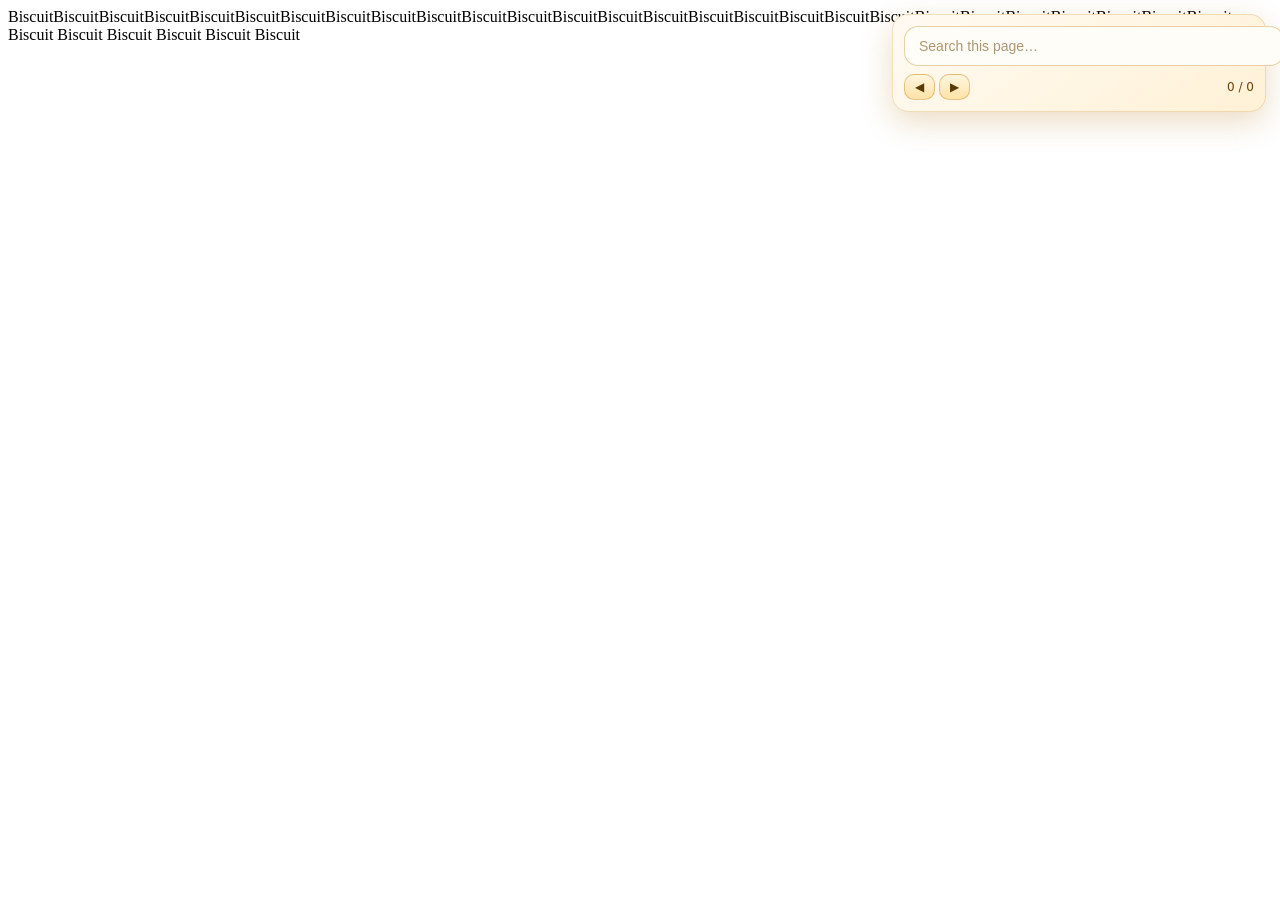
==== index.html @ b727e9d9 "Not working fully" ====
<!DOCTYPE html>
<html lang="en">
<head>
    <meta charset="UTF-8">
    <meta name="viewport" content="width=device-width, initial-scale=1.0">
    <title>Document</title>
</head>
<body>
    BiscuitBiscuitBiscuitBiscuitBiscuitBiscuitBiscuitBiscuitBiscuitBiscuitBiscuitBiscuitBiscuitBiscuitBiscuitBiscuitBiscuitBiscuitBiscuitBiscuitBiscuitBiscuitBiscuitBiscuitBiscuitBiscuitBiscuit
    Biscuit Biscuit Biscuit Biscuit Biscuit Biscuit
    <script src="find-on-page.js"></script>
</body>
</html>
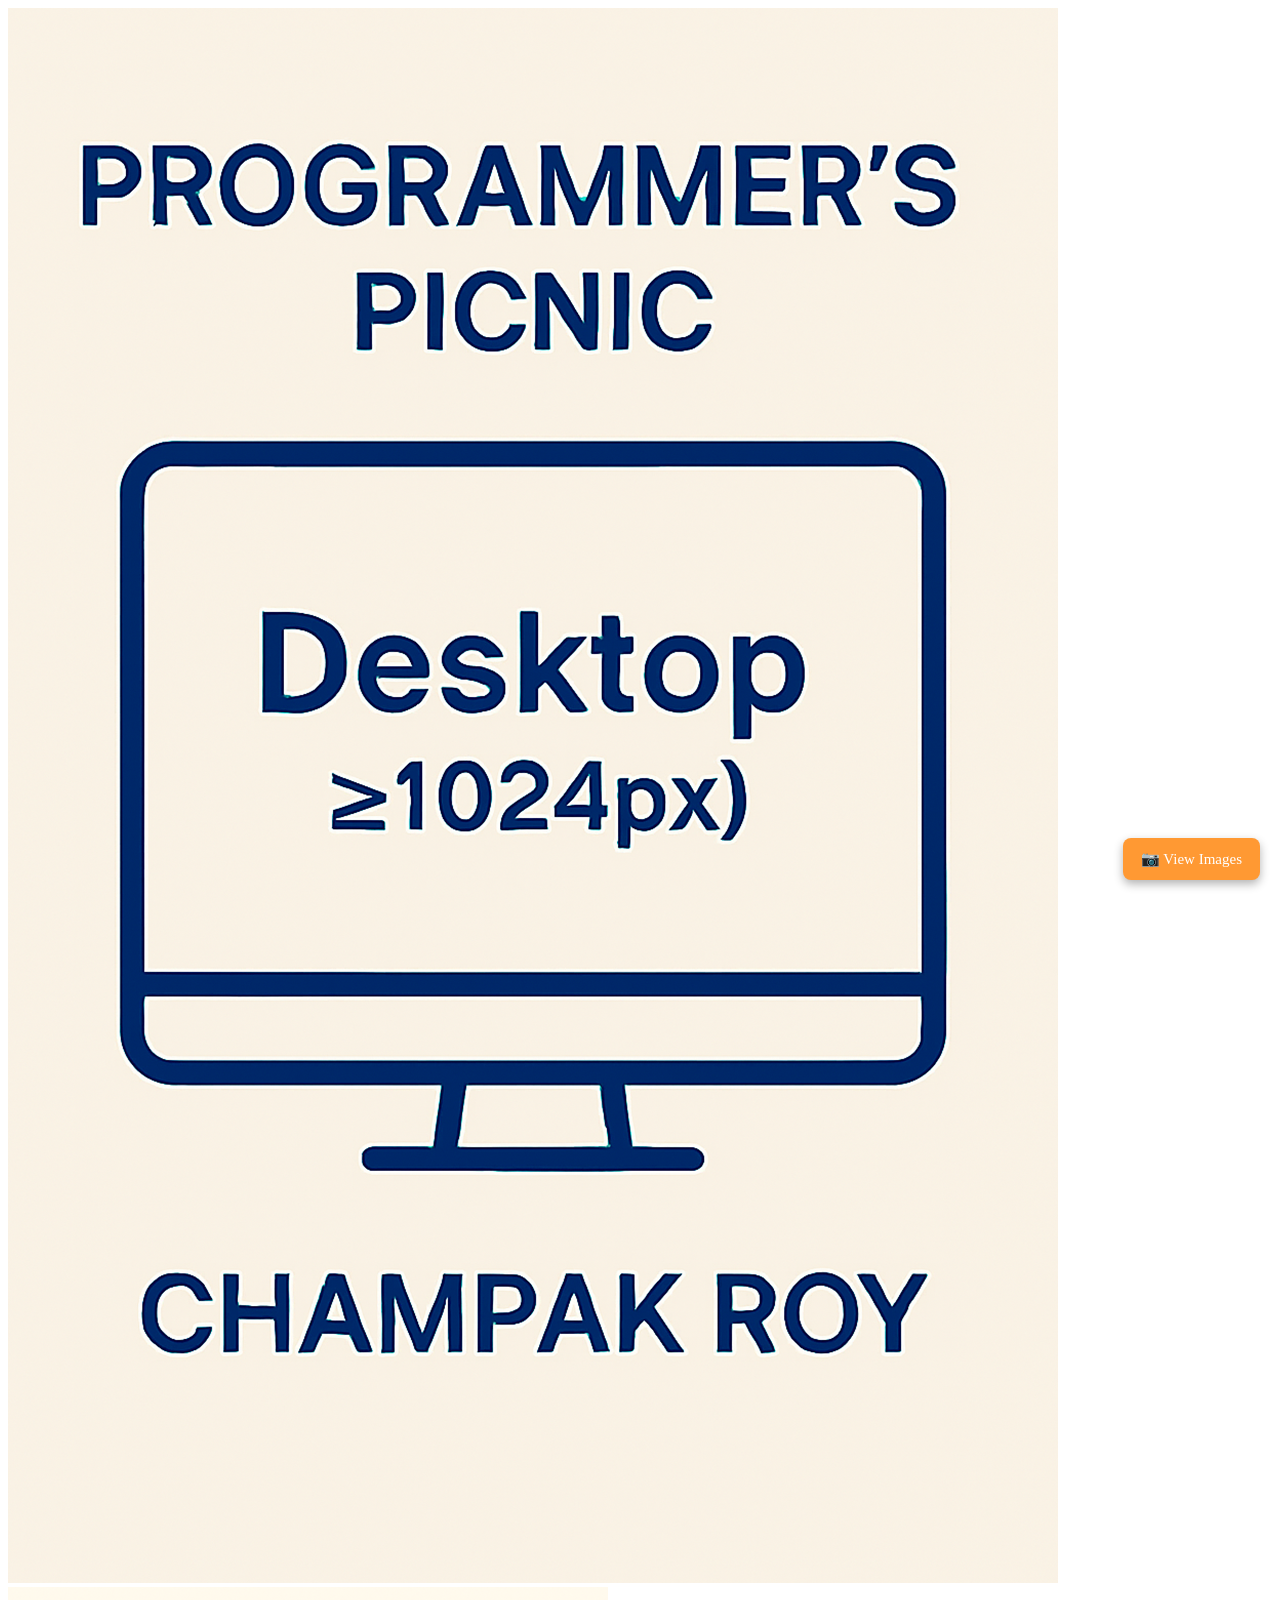
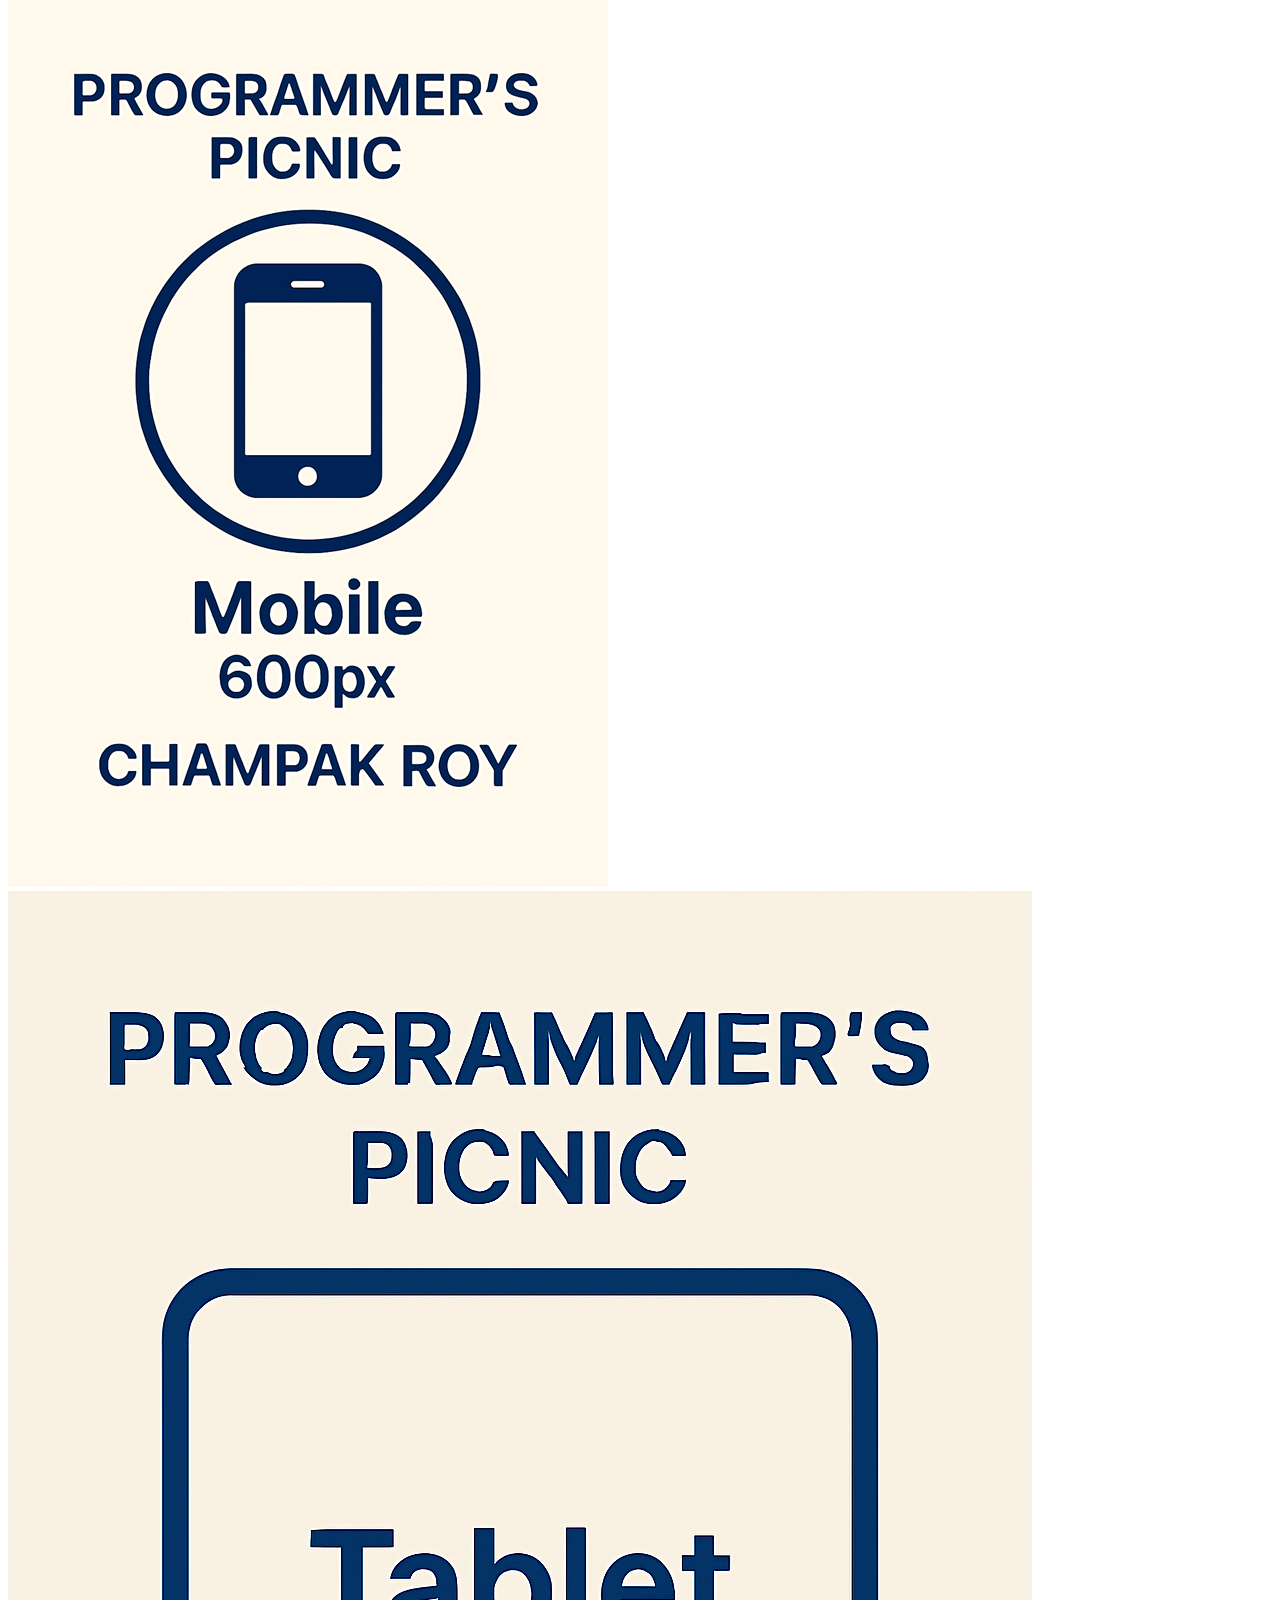
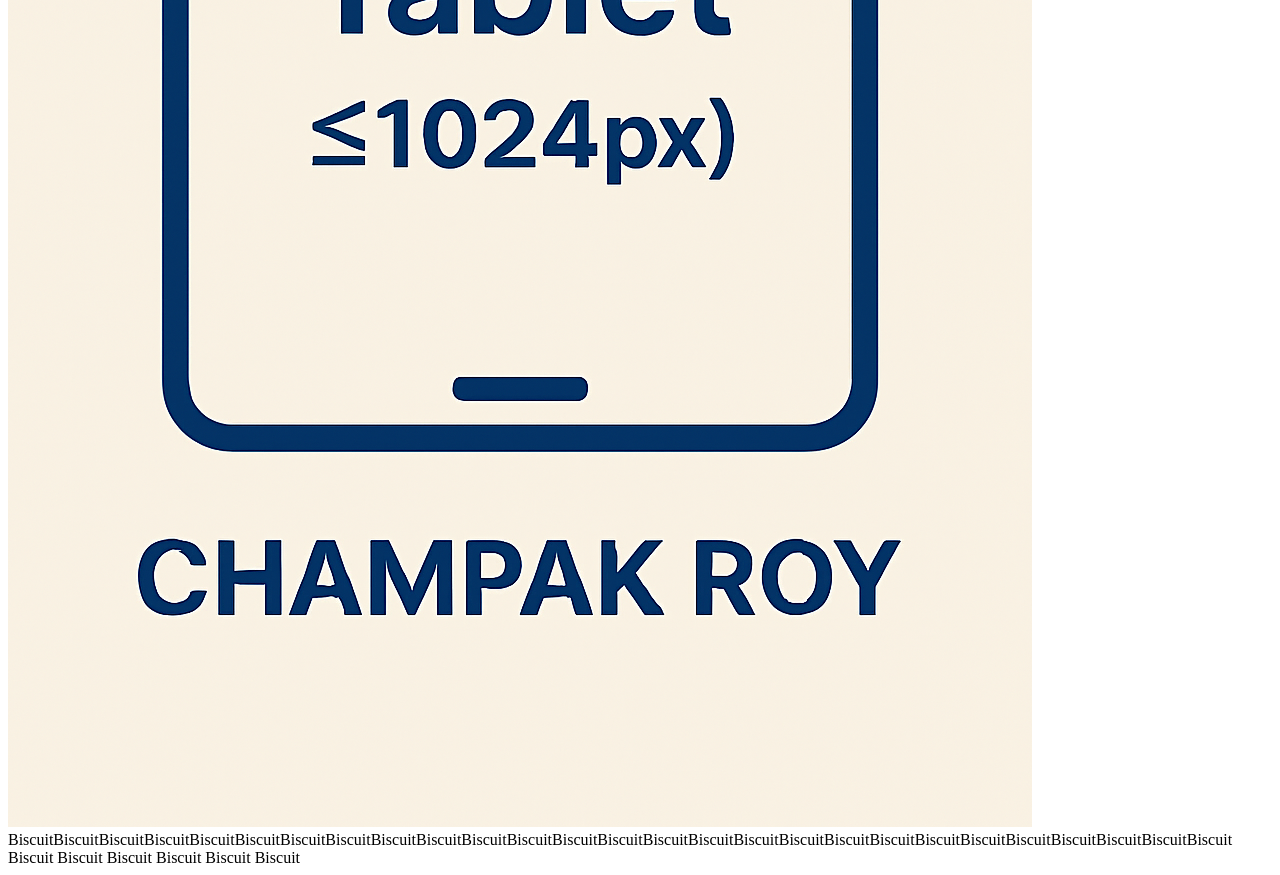
==== commit 024262c2: "go" ====
--- a/index.html
+++ b/index.html
@@ -1,13 +1,16 @@
 <!DOCTYPE html>
 <html lang="en">
-<head>
-    <meta charset="UTF-8">
-    <meta name="viewport" content="width=device-width, initial-scale=1.0">
+  <head>
+    <meta charset="UTF-8" />
+    <meta name="viewport" content="width=device-width, initial-scale=1.0" />
     <title>Document</title>
-</head>
-<body>
+  </head>
+  <body>
+    <img src="desktop.png" />
+    <img src="mobile.png" />
+    <img src="tablet.png" />
     BiscuitBiscuitBiscuitBiscuitBiscuitBiscuitBiscuitBiscuitBiscuitBiscuitBiscuitBiscuitBiscuitBiscuitBiscuitBiscuitBiscuitBiscuitBiscuitBiscuitBiscuitBiscuitBiscuitBiscuitBiscuitBiscuitBiscuit
     Biscuit Biscuit Biscuit Biscuit Biscuit Biscuit
-    <script src="find-on-page.js"></script>
-</body>
+    <script src="imgshow.js"></script>
+  </body>
 </html>
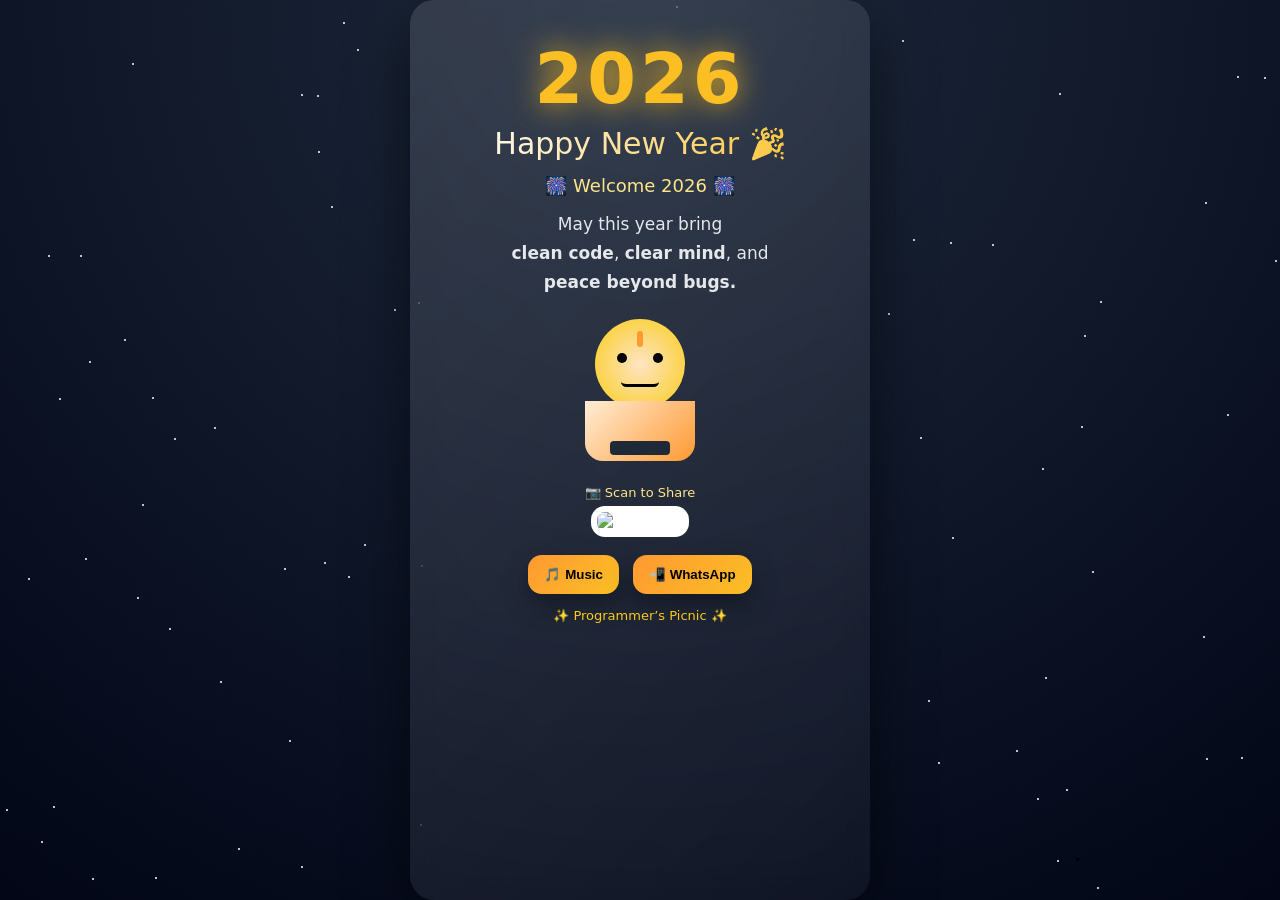
==== commit a48efcae: "Happy New Year" ====
--- a/index.html
+++ b/index.html
@@ -1,16 +1,308 @@
 <!DOCTYPE html>
 <html lang="en">
-  <head>
-    <meta charset="UTF-8" />
-    <meta name="viewport" content="width=device-width, initial-scale=1.0" />
-    <title>Document</title>
-  </head>
-  <body>
-    <img src="desktop.png" />
-    <img src="mobile.png" />
-    <img src="tablet.png" />
-    BiscuitBiscuitBiscuitBiscuitBiscuitBiscuitBiscuitBiscuitBiscuitBiscuitBiscuitBiscuitBiscuitBiscuitBiscuitBiscuitBiscuitBiscuitBiscuitBiscuitBiscuitBiscuitBiscuitBiscuitBiscuitBiscuitBiscuit
-    Biscuit Biscuit Biscuit Biscuit Biscuit Biscuit
-    <script src="imgshow.js"></script>
-  </body>
-</html>
+<head>
+<meta charset="UTF-8">
+<title>Happy New Year 🎆</title>
+<meta name="viewport" content="width=device-width, initial-scale=1.0">
+
+<style>
+:root{
+  --gold:#fbbf24;
+  --saffron:#ff9933;
+  --bg1:#020617;
+  --bg2:#0f172a;
+}
+
+*{box-sizing:border-box}
+
+body{
+  margin:0;
+  height:100vh;
+  background:
+    radial-gradient(circle at top,#1e293b,var(--bg1)),
+    linear-gradient(135deg,var(--bg1),var(--bg2));
+  font-family:system-ui,-apple-system,Segoe UI,Roboto,Arial;
+  color:#fff;
+  overflow:hidden;
+}
+
+/* ===== STARS ===== */
+.star{
+  position:absolute;
+  width:2px;height:2px;
+  background:#fff;border-radius:50%;
+  animation:twinkle 3s infinite ease-in-out;
+}
+@keyframes twinkle{0%,100%{opacity:.2}50%{opacity:1}}
+
+/* ===== CARD ===== */
+.card{
+  position:absolute;
+  inset:0;
+  margin:auto;
+  max-width:460px;
+  padding:38px 34px;
+  border-radius:24px;
+  text-align:center;
+  background:linear-gradient(135deg,rgba(255,255,255,.12),rgba(255,255,255,.04));
+  backdrop-filter:blur(14px);
+  box-shadow:0 25px 60px rgba(0,0,0,.55);
+  z-index:10;
+}
+
+.year{
+  font-size:70px;
+  font-weight:800;
+  letter-spacing:4px;
+  color:var(--gold);
+  text-shadow:0 0 30px rgba(251,191,36,.9);
+}
+
+.title{
+  font-size:30px;
+  margin-top:6px;
+  background:linear-gradient(90deg,#fff,var(--gold));
+  -webkit-background-clip:text;
+  -webkit-text-fill-color:transparent;
+}
+
+.countdown{
+  margin:14px 0;
+  font-size:18px;
+  color:#fde68a;
+}
+
+.msg{
+  font-size:17px;
+  line-height:1.7;
+  color:#e5e7eb;
+}
+
+/* ===== CHAMPAK ROY STYLE COMIC ===== */
+.avatar{
+  margin:22px auto 10px;
+  width:110px;height:150px;
+  position:relative;
+}
+
+/* Head */
+.head{
+  width:90px;height:90px;
+  background:radial-gradient(circle,#ffe4c4,#facc15);
+  border-radius:50%;
+  margin:auto;
+  position:relative;
+}
+
+/* Eyes */
+.head:before{
+  content:"";
+  position:absolute;
+  top:34px;left:22px;
+  width:10px;height:10px;
+  background:#000;border-radius:50%;
+  box-shadow:36px 0 0 #000;
+}
+
+/* Smile */
+.head:after{
+  content:"";
+  position:absolute;
+  bottom:22px;left:26px;
+  width:38px;height:8px;
+  border-radius:20px;
+  border-bottom:3px solid #000;
+}
+
+/* Tilak */
+.tilak{
+  position:absolute;
+  top:12px;left:50%;
+  transform:translateX(-50%);
+  width:6px;height:16px;
+  background:var(--saffron);
+  border-radius:4px;
+}
+
+/* Body */
+.body{
+  width:110px;height:60px;
+  background:linear-gradient(135deg,#ffedd5,#ff9933);
+  border-radius:0 0 18px 18px;
+  margin:auto;
+  margin-top:-8px;
+  position:relative;
+}
+
+/* Laptop */
+.laptop{
+  position:absolute;
+  bottom:6px;left:50%;
+  transform:translateX(-50%);
+  width:60px;height:14px;
+  background:#1f2937;
+  border-radius:4px;
+}
+
+/* ===== QR ===== */
+.qr{
+  margin-top:16px;
+}
+.qr img{
+  width:110px;height:110px;
+  border-radius:14px;
+  background:#fff;
+  padding:6px;
+}
+
+/* ===== BUTTONS ===== */
+.controls{
+  display:flex;
+  justify-content:center;
+  gap:14px;
+  margin-top:18px;
+}
+
+.btn{
+  padding:12px 16px;
+  border-radius:14px;
+  background:linear-gradient(135deg,var(--saffron),var(--gold));
+  color:#000;
+  font-weight:600;
+  cursor:pointer;
+  border:none;
+  box-shadow:0 10px 25px rgba(0,0,0,.35);
+}
+
+.footer{
+  margin-top:14px;
+  font-size:13px;
+  color:#facc15;
+}
+
+/* ===== CANVAS ===== */
+canvas{
+  position:absolute;
+  inset:0;
+  z-index:1;
+}
+</style>
+</head>
+
+<body>
+
+<canvas id="fw"></canvas>
+
+<!-- CARD -->
+<div class="card">
+  <div class="year">2026</div>
+  <div class="title">Happy New Year 🎉</div>
+
+  <div class="countdown" id="countdown"></div>
+
+  <div class="msg">
+    May this year bring<br>
+    <b>clean code</b>, <b>clear mind</b>, and<br>
+    <b>peace beyond bugs.</b>
+  </div>
+
+  <!-- Comic Champak Roy -->
+  <div class="avatar">
+    <div class="head">
+      <div class="tilak"></div>
+    </div>
+    <div class="body">
+      <div class="laptop"></div>
+    </div>
+  </div>
+
+  <!-- QR -->
+  <div class="qr">
+    <div style="font-size:13px;color:#fde68a;margin-bottom:6px;">
+      📷 Scan to Share
+    </div>
+    <img id="qrImg" alt="QR Code">
+  </div>
+
+  <div class="controls">
+    <button class="btn" onclick="toggleMusic()">🎵 Music</button>
+    <button class="btn" onclick="share()">📲 WhatsApp</button>
+  </div>
+
+  <div class="footer">
+    ✨ Programmer’s Picnic ✨
+  </div>
+</div>
+
+<!-- MUSIC -->
+<audio id="music" loop>
+  <source src="https://cdn.pixabay.com/download/audio/2022/12/27/audio_49f76fbd30.mp3" type="audio/mpeg">
+</audio>
+
+<script>
+/* STARS */
+for(let i=0;i<90;i++){
+  const s=document.createElement("div");
+  s.className="star";
+  s.style.left=Math.random()*100+"vw";
+  s.style.top=Math.random()*100+"vh";
+  s.style.animationDelay=Math.random()*3+"s";
+  document.body.appendChild(s);
+}
+
+/* COUNTDOWN */
+const target=new Date("Jan 1, 2026 00:00:00").getTime();
+setInterval(()=>{
+  const d=target-Date.now();
+  if(d<=0){countdown.innerHTML="🎆 Welcome 2026 🎆";return;}
+  const h=Math.floor(d/36e5);
+  const m=Math.floor(d%36e5/6e4);
+  const s=Math.floor(d%6e4/1e3);
+  countdown.innerHTML=`⏳ ${h}h ${m}m ${s}s`;
+},1000);
+
+/* MUSIC */
+const music=document.getElementById("music");
+let playing=false;
+function toggleMusic(){playing?music.pause():music.play();playing=!playing}
+
+/* SHARE */
+function share(){
+  const t="🎉 Happy New Year 2026! May your code compile and dreams execute ✨";
+  open(`https://wa.me/?text=${encodeURIComponent(t+" "+location.href)}`,"_blank");
+}
+
+/* QR */
+const qr=document.getElementById("qrImg");
+qr.src=`https://api.qrserver.com/v1/create-qr-code/?size=300x300&data=${encodeURIComponent(location.href)}`;
+
+/* FIREWORKS */
+const c=document.getElementById("fw"),x=c.getContext("2d");
+function resize(){c.width=innerWidth;c.height=innerHeight}
+resize();addEventListener("resize",resize);
+let p=[];
+setInterval(()=>p.push({x:Math.random()*c.width,y:c.height,vy:-7,pts:[]}),900);
+
+function draw(){
+  x.clearRect(0,0,c.width,c.height);
+  p.forEach((f,i)=>{
+    f.y+=f.vy;
+    if(f.y<c.height*.35){
+      for(let a=0;a<28;a++)
+        f.pts.push({x:f.x,y:f.y,vx:Math.cos(a)*4,vy:Math.sin(a)*4,l:60});
+      p.splice(i,1);
+    }
+  });
+  p.forEach(f=>x.fillRect(f.x,f.y,3,3));
+  p.flatMap(f=>f.pts||[]).forEach(o=>{
+    o.x+=o.vx;o.y+=o.vy;o.l--;
+    x.fillStyle="rgba(251,191,36,.8)";
+    x.fillRect(o.x,o.y,2,2);
+  });
+  requestAnimationFrame(draw);
+}
+draw();
+</script>
+
+</body>
+</html>
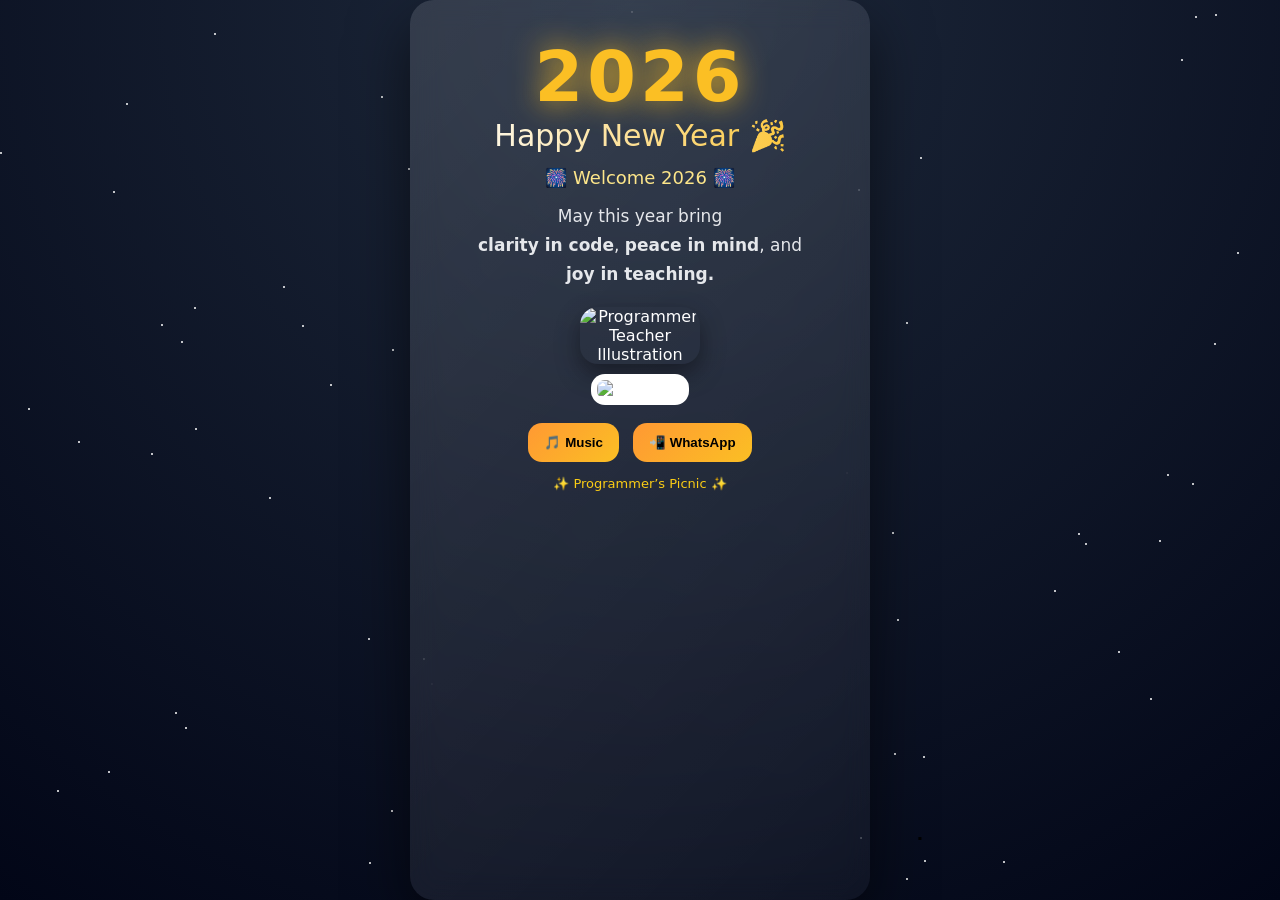
==== commit 30aaa7ab: "Update index.html" ====
--- a/index.html
+++ b/index.html
@@ -26,22 +26,22 @@
   overflow:hidden;
 }
 
-/* ===== STARS ===== */
+/* Stars */
 .star{
   position:absolute;
   width:2px;height:2px;
   background:#fff;border-radius:50%;
-  animation:twinkle 3s infinite ease-in-out;
+  animation:twinkle 3s infinite;
 }
 @keyframes twinkle{0%,100%{opacity:.2}50%{opacity:1}}
 
-/* ===== CARD ===== */
+/* Card */
 .card{
   position:absolute;
   inset:0;
   margin:auto;
   max-width:460px;
-  padding:38px 34px;
+  padding:36px 34px;
   border-radius:24px;
   text-align:center;
   background:linear-gradient(135deg,rgba(255,255,255,.12),rgba(255,255,255,.04));
@@ -60,7 +60,6 @@
 
 .title{
   font-size:30px;
-  margin-top:6px;
   background:linear-gradient(90deg,#fff,var(--gold));
   -webkit-background-clip:text;
   -webkit-text-fill-color:transparent;
@@ -78,84 +77,24 @@
   color:#e5e7eb;
 }
 
-/* ===== CHAMPAK ROY STYLE COMIC ===== */
-.avatar{
-  margin:22px auto 10px;
-  width:110px;height:150px;
-  position:relative;
-}
-
-/* Head */
-.head{
-  width:90px;height:90px;
-  background:radial-gradient(circle,#ffe4c4,#facc15);
-  border-radius:50%;
-  margin:auto;
-  position:relative;
-}
-
-/* Eyes */
-.head:before{
-  content:"";
-  position:absolute;
-  top:34px;left:22px;
-  width:10px;height:10px;
-  background:#000;border-radius:50%;
-  box-shadow:36px 0 0 #000;
-}
-
-/* Smile */
-.head:after{
-  content:"";
-  position:absolute;
-  bottom:22px;left:26px;
-  width:38px;height:8px;
-  border-radius:20px;
-  border-bottom:3px solid #000;
-}
-
-/* Tilak */
-.tilak{
-  position:absolute;
-  top:12px;left:50%;
-  transform:translateX(-50%);
-  width:6px;height:16px;
-  background:var(--saffron);
-  border-radius:4px;
-}
-
-/* Body */
-.body{
-  width:110px;height:60px;
-  background:linear-gradient(135deg,#ffedd5,#ff9933);
-  border-radius:0 0 18px 18px;
-  margin:auto;
-  margin-top:-8px;
-  position:relative;
-}
-
-/* Laptop */
-.laptop{
-  position:absolute;
-  bottom:6px;left:50%;
-  transform:translateX(-50%);
-  width:60px;height:14px;
-  background:#1f2937;
-  border-radius:4px;
-}
-
-/* ===== QR ===== */
-.qr{
-  margin-top:16px;
-}
+/* Real caricature image */
+.avatar img{
+  width:120px;
+  border-radius:18px;
+  margin:18px auto 10px;
+  box-shadow:0 10px 25px rgba(0,0,0,.4);
+  display:block;
+}
+
+/* QR */
 .qr img{
-  width:110px;height:110px;
-  border-radius:14px;
+  width:110px;
   background:#fff;
   padding:6px;
-}
-
-/* ===== BUTTONS ===== */
+  border-radius:14px;
+}
+
+/* Buttons */
 .controls{
   display:flex;
   justify-content:center;
@@ -171,7 +110,6 @@
   font-weight:600;
   cursor:pointer;
   border:none;
-  box-shadow:0 10px 25px rgba(0,0,0,.35);
 }
 
 .footer{
@@ -180,7 +118,7 @@
   color:#facc15;
 }
 
-/* ===== CANVAS ===== */
+/* Canvas */
 canvas{
   position:absolute;
   inset:0;
@@ -193,7 +131,6 @@
 
 <canvas id="fw"></canvas>
 
-<!-- CARD -->
 <div class="card">
   <div class="year">2026</div>
   <div class="title">Happy New Year 🎉</div>
@@ -202,25 +139,18 @@
 
   <div class="msg">
     May this year bring<br>
-    <b>clean code</b>, <b>clear mind</b>, and<br>
-    <b>peace beyond bugs.</b>
-  </div>
-
-  <!-- Comic Champak Roy -->
+    <b>clarity in code</b>, <b>peace in mind</b>, and<br>
+    <b>joy in teaching.</b>
+  </div>
+
+  <!-- REAL ILLUSTRATED CARICATURE -->
   <div class="avatar">
-    <div class="head">
-      <div class="tilak"></div>
-    </div>
-    <div class="body">
-      <div class="laptop"></div>
-    </div>
+    <img src="https://cdn.pixabay.com/photo/2023/01/31/09/12/teacher-7756745_1280.png"
+         alt="Programmer Teacher Illustration">
   </div>
 
   <!-- QR -->
   <div class="qr">
-    <div style="font-size:13px;color:#fde68a;margin-bottom:6px;">
-      📷 Scan to Share
-    </div>
     <img id="qrImg" alt="QR Code">
   </div>
 
@@ -234,14 +164,14 @@
   </div>
 </div>
 
-<!-- MUSIC -->
+<!-- 🎶 REAL MUSIC (ROYALTY FREE) -->
 <audio id="music" loop>
-  <source src="https://cdn.pixabay.com/download/audio/2022/12/27/audio_49f76fbd30.mp3" type="audio/mpeg">
+  <source src="https://cdn.pixabay.com/download/audio/2022/10/30/audio_946b64f05c.mp3" type="audio/mpeg">
 </audio>
 
 <script>
-/* STARS */
-for(let i=0;i<90;i++){
+/* Stars */
+for(let i=0;i<80;i++){
   const s=document.createElement("div");
   s.className="star";
   s.style.left=Math.random()*100+"vw";
@@ -250,54 +180,49 @@
   document.body.appendChild(s);
 }
 
-/* COUNTDOWN */
+/* Countdown */
 const target=new Date("Jan 1, 2026 00:00:00").getTime();
 setInterval(()=>{
   const d=target-Date.now();
   if(d<=0){countdown.innerHTML="🎆 Welcome 2026 🎆";return;}
-  const h=Math.floor(d/36e5);
-  const m=Math.floor(d%36e5/6e4);
-  const s=Math.floor(d%6e4/1e3);
-  countdown.innerHTML=`⏳ ${h}h ${m}m ${s}s`;
+  countdown.innerHTML=`⏳ ${Math.floor(d/36e5)}h ${Math.floor(d%36e5/6e4)}m ${Math.floor(d%6e4/1e3)}s`;
 },1000);
 
-/* MUSIC */
+/* Music */
 const music=document.getElementById("music");
 let playing=false;
 function toggleMusic(){playing?music.pause():music.play();playing=!playing}
 
-/* SHARE */
+/* Share */
 function share(){
-  const t="🎉 Happy New Year 2026! May your code compile and dreams execute ✨";
-  open(`https://wa.me/?text=${encodeURIComponent(t+" "+location.href)}`,"_blank");
+  open(`https://wa.me/?text=${encodeURIComponent("🎉 Happy New Year 2026 ✨ "+location.href)}`,"_blank");
 }
 
 /* QR */
-const qr=document.getElementById("qrImg");
-qr.src=`https://api.qrserver.com/v1/create-qr-code/?size=300x300&data=${encodeURIComponent(location.href)}`;
-
-/* FIREWORKS */
+qrImg.src=`https://api.qrserver.com/v1/create-qr-code/?size=300x300&data=${encodeURIComponent(location.href)}`;
+
+/* Fireworks */
 const c=document.getElementById("fw"),x=c.getContext("2d");
 function resize(){c.width=innerWidth;c.height=innerHeight}
 resize();addEventListener("resize",resize);
-let p=[];
-setInterval(()=>p.push({x:Math.random()*c.width,y:c.height,vy:-7,pts:[]}),900);
+let f=[];
+setInterval(()=>f.push({x:Math.random()*c.width,y:c.height,vy:-7,p:[]}),900);
 
 function draw(){
   x.clearRect(0,0,c.width,c.height);
-  p.forEach((f,i)=>{
-    f.y+=f.vy;
-    if(f.y<c.height*.35){
+  f.forEach((o,i)=>{
+    o.y+=o.vy;
+    if(o.y<c.height*.35){
       for(let a=0;a<28;a++)
-        f.pts.push({x:f.x,y:f.y,vx:Math.cos(a)*4,vy:Math.sin(a)*4,l:60});
-      p.splice(i,1);
+        o.p.push({x:o.x,y:o.y,vx:Math.cos(a)*4,vy:Math.sin(a)*4,l:60});
+      f.splice(i,1);
     }
   });
-  p.forEach(f=>x.fillRect(f.x,f.y,3,3));
-  p.flatMap(f=>f.pts||[]).forEach(o=>{
-    o.x+=o.vx;o.y+=o.vy;o.l--;
+  f.forEach(o=>x.fillRect(o.x,o.y,3,3));
+  f.flatMap(o=>o.p||[]).forEach(p=>{
+    p.x+=p.vx;p.y+=p.vy;p.l--;
     x.fillStyle="rgba(251,191,36,.8)";
-    x.fillRect(o.x,o.y,2,2);
+    x.fillRect(p.x,p.y,2,2);
   });
   requestAnimationFrame(draw);
 }
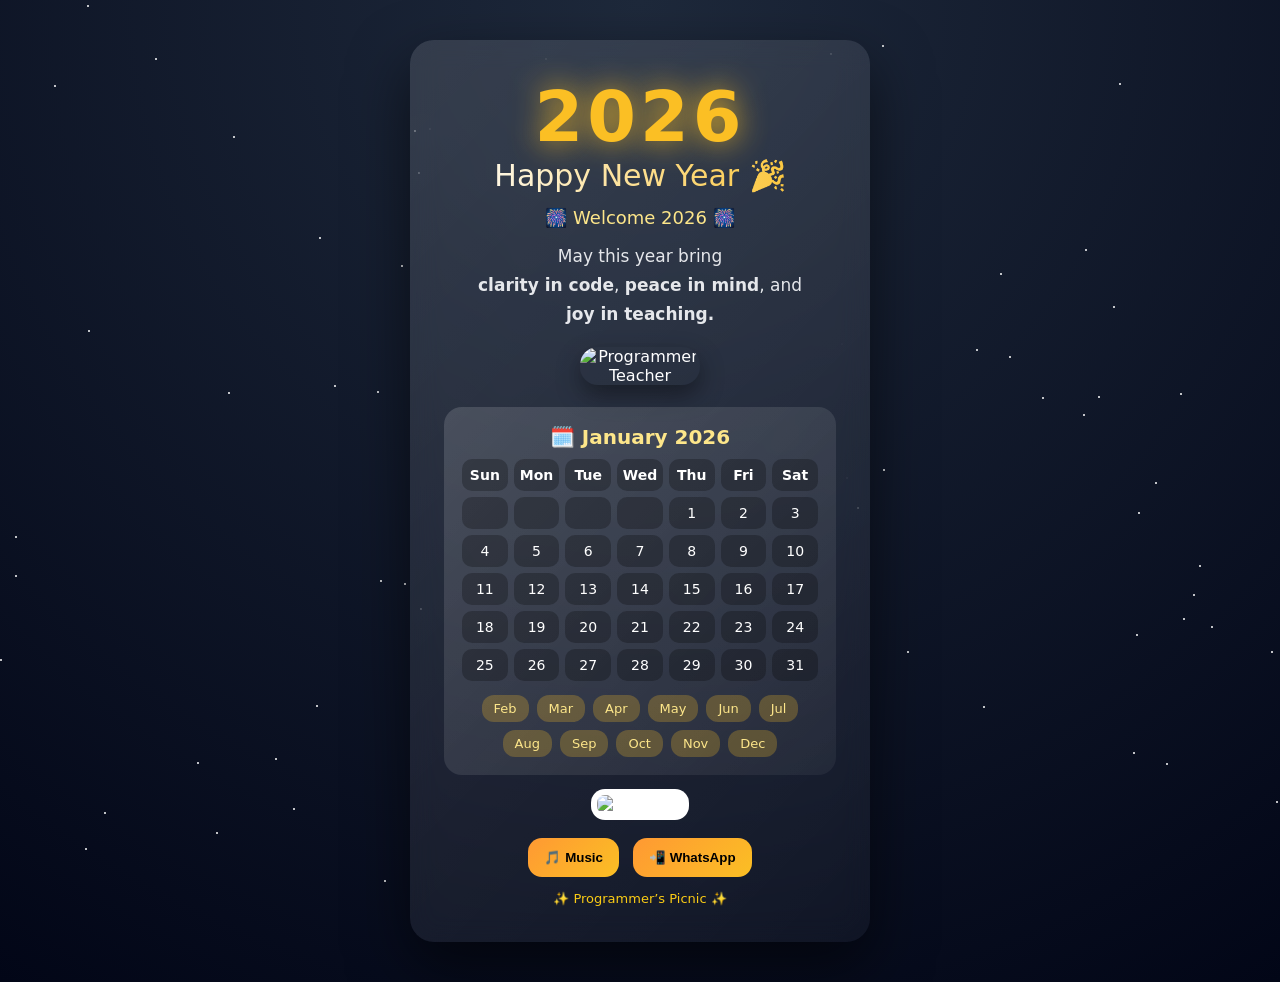
==== commit 289adc27: "Update index.html" ====
--- a/index.html
+++ b/index.html
@@ -17,37 +17,37 @@
 
 body{
   margin:0;
-  height:100vh;
+  min-height:100vh;
   background:
     radial-gradient(circle at top,#1e293b,var(--bg1)),
     linear-gradient(135deg,var(--bg1),var(--bg2));
   font-family:system-ui,-apple-system,Segoe UI,Roboto,Arial;
   color:#fff;
-  overflow:hidden;
-}
-
-/* Stars */
+  overflow-x:hidden;
+}
+
+/* ===== STARS ===== */
 .star{
   position:absolute;
   width:2px;height:2px;
-  background:#fff;border-radius:50%;
+  background:#fff;
+  border-radius:50%;
   animation:twinkle 3s infinite;
 }
 @keyframes twinkle{0%,100%{opacity:.2}50%{opacity:1}}
 
-/* Card */
+/* ===== CARD ===== */
 .card{
-  position:absolute;
-  inset:0;
-  margin:auto;
+  position:relative;
+  z-index:10;
   max-width:460px;
+  margin:40px auto;
   padding:36px 34px;
   border-radius:24px;
   text-align:center;
   background:linear-gradient(135deg,rgba(255,255,255,.12),rgba(255,255,255,.04));
   backdrop-filter:blur(14px);
   box-shadow:0 25px 60px rgba(0,0,0,.55);
-  z-index:10;
 }
 
 .year{
@@ -77,24 +77,86 @@
   color:#e5e7eb;
 }
 
-/* Real caricature image */
+/* ===== AVATAR ===== */
 .avatar img{
   width:120px;
   border-radius:18px;
   margin:18px auto 10px;
+  display:block;
   box-shadow:0 10px 25px rgba(0,0,0,.4);
-  display:block;
-}
-
-/* QR */
+}
+
+/* ===== CALENDAR ===== */
+.calendar{
+  margin-top:22px;
+  padding:18px;
+  border-radius:18px;
+  background:linear-gradient(135deg,rgba(255,255,255,.15),rgba(255,255,255,.05));
+}
+
+.calendar h3{
+  margin:0 0 10px;
+  color:#fde68a;
+  font-size:20px;
+}
+
+.cal-grid{
+  display:grid;
+  grid-template-columns:repeat(7,1fr);
+  gap:6px;
+  font-size:14px;
+}
+
+.cal-grid div{
+  padding:8px 0;
+  text-align:center;
+  border-radius:10px;
+  background:rgba(0,0,0,.25);
+}
+
+.cal-head{
+  background:rgba(251,191,36,.25);
+  font-weight:600;
+}
+
+.today{
+  background:linear-gradient(135deg,#ff9933,#fbbf24);
+  color:#000;
+  font-weight:700;
+}
+
+/* ===== MONTH LINKS ===== */
+.month-links{
+  margin-top:14px;
+  display:flex;
+  flex-wrap:wrap;
+  gap:8px;
+  justify-content:center;
+}
+
+.month-links a{
+  text-decoration:none;
+  padding:6px 12px;
+  border-radius:12px;
+  font-size:13px;
+  background:rgba(251,191,36,.25);
+  color:#fde68a;
+}
+.month-links a:hover{
+  background:linear-gradient(135deg,#ff9933,#fbbf24);
+  color:#000;
+}
+
+/* ===== QR ===== */
 .qr img{
   width:110px;
   background:#fff;
   padding:6px;
   border-radius:14px;
-}
-
-/* Buttons */
+  margin-top:14px;
+}
+
+/* ===== BUTTONS ===== */
 .controls{
   display:flex;
   justify-content:center;
@@ -112,15 +174,16 @@
   border:none;
 }
 
+/* ===== FOOTER ===== */
 .footer{
   margin-top:14px;
   font-size:13px;
   color:#facc15;
 }
 
-/* Canvas */
+/* ===== CANVAS ===== */
 canvas{
-  position:absolute;
+  position:fixed;
   inset:0;
   z-index:1;
 }
@@ -143,10 +206,23 @@
     <b>joy in teaching.</b>
   </div>
 
-  <!-- REAL ILLUSTRATED CARICATURE -->
+  <!-- Avatar -->
   <div class="avatar">
     <img src="https://cdn.pixabay.com/photo/2023/01/31/09/12/teacher-7756745_1280.png"
-         alt="Programmer Teacher Illustration">
+         alt="Programmer Teacher">
+  </div>
+
+  <!-- Calendar -->
+  <div class="calendar">
+    <h3>🗓️ January <span id="calYear"></span></h3>
+    <div class="cal-grid" id="janCal"></div>
+
+    <div class="month-links">
+      <a href="#feb">Feb</a><a href="#mar">Mar</a><a href="#apr">Apr</a>
+      <a href="#may">May</a><a href="#jun">Jun</a><a href="#jul">Jul</a>
+      <a href="#aug">Aug</a><a href="#sep">Sep</a><a href="#oct">Oct</a>
+      <a href="#nov">Nov</a><a href="#dec">Dec</a>
+    </div>
   </div>
 
   <!-- QR -->
@@ -159,12 +235,10 @@
     <button class="btn" onclick="share()">📲 WhatsApp</button>
   </div>
 
-  <div class="footer">
-    ✨ Programmer’s Picnic ✨
-  </div>
+  <div class="footer">✨ Programmer’s Picnic ✨</div>
 </div>
 
-<!-- 🎶 REAL MUSIC (ROYALTY FREE) -->
+<!-- MUSIC -->
 <audio id="music" loop>
   <source src="https://cdn.pixabay.com/download/audio/2022/10/30/audio_946b64f05c.mp3" type="audio/mpeg">
 </audio>
@@ -201,13 +275,33 @@
 /* QR */
 qrImg.src=`https://api.qrserver.com/v1/create-qr-code/?size=300x300&data=${encodeURIComponent(location.href)}`;
 
+/* Calendar */
+const year=new Date().getFullYear();
+calYear.textContent=year;
+const cal=janCal;
+["Sun","Mon","Tue","Wed","Thu","Fri","Sat"].forEach(d=>{
+  const h=document.createElement("div");
+  h.textContent=d;
+  h.className="cal-head";
+  cal.appendChild(h);
+});
+const firstDay=new Date(year,0,1).getDay();
+const totalDays=new Date(year,1,0).getDate();
+for(let i=0;i<firstDay;i++)cal.appendChild(document.createElement("div"));
+const today=new Date();
+for(let d=1;d<=totalDays;d++){
+  const c=document.createElement("div");
+  c.textContent=d;
+  if(d===today.getDate() && today.getMonth()===0)c.classList.add("today");
+  cal.appendChild(c);
+}
+
 /* Fireworks */
 const c=document.getElementById("fw"),x=c.getContext("2d");
 function resize(){c.width=innerWidth;c.height=innerHeight}
 resize();addEventListener("resize",resize);
 let f=[];
 setInterval(()=>f.push({x:Math.random()*c.width,y:c.height,vy:-7,p:[]}),900);
-
 function draw(){
   x.clearRect(0,0,c.width,c.height);
   f.forEach((o,i)=>{
@@ -220,7 +314,7 @@
   });
   f.forEach(o=>x.fillRect(o.x,o.y,3,3));
   f.flatMap(o=>o.p||[]).forEach(p=>{
-    p.x+=p.vx;p.y+=p.vy;p.l--;
+    p.x+=p.vx;p.y+=p.vy;
     x.fillStyle="rgba(251,191,36,.8)";
     x.fillRect(p.x,p.y,2,2);
   });
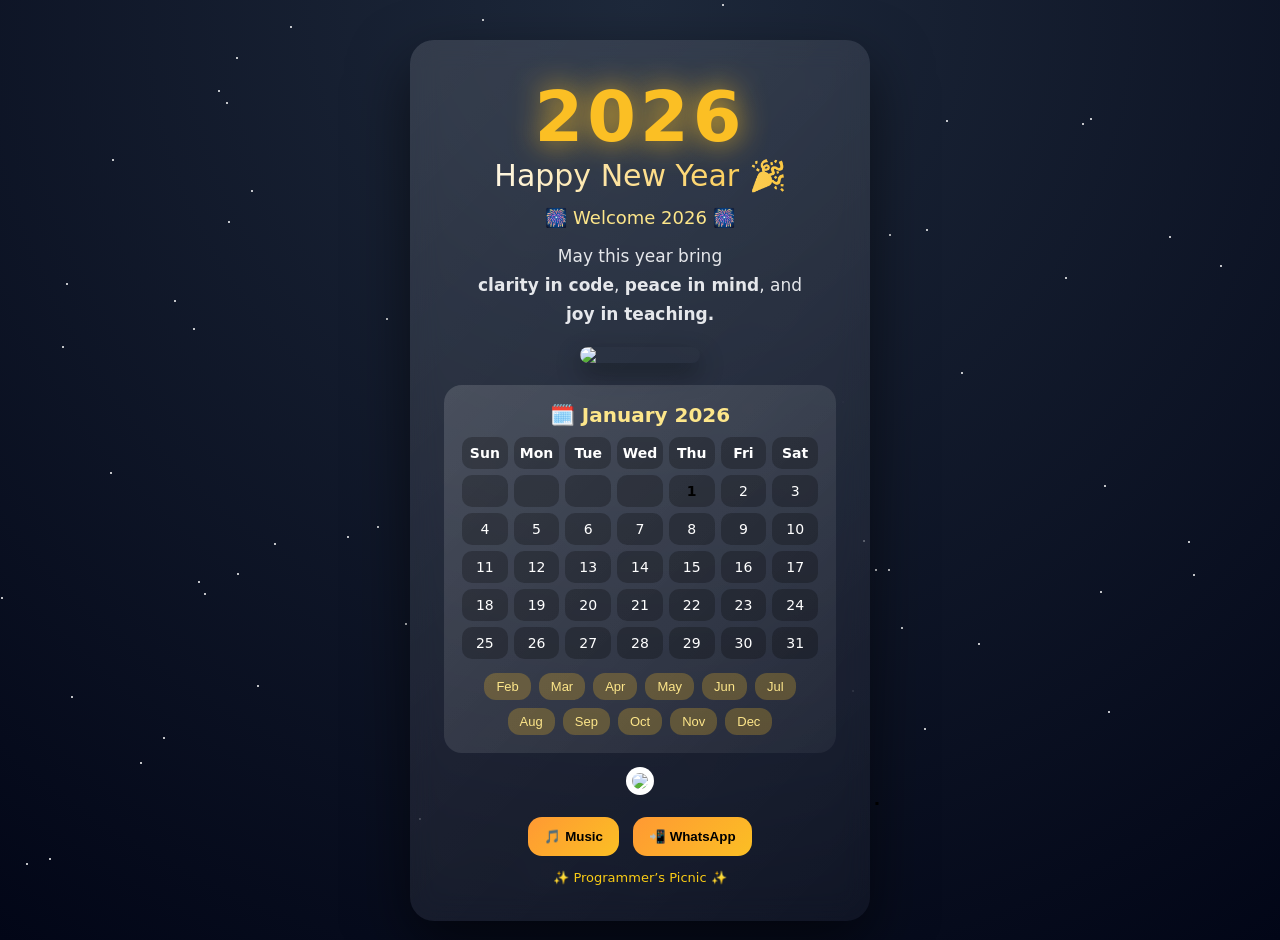
==== commit d2a80953: "Update index.html" ====
--- a/index.html
+++ b/index.html
@@ -125,6 +125,12 @@
   font-weight:700;
 }
 
+.festival{
+  background:linear-gradient(135deg,#fde68a,#fbbf24);
+  color:#000;
+  font-weight:700;
+}
+
 /* ===== MONTH LINKS ===== */
 .month-links{
   margin-top:14px;
@@ -134,17 +140,45 @@
   justify-content:center;
 }
 
-.month-links a{
-  text-decoration:none;
+.month-links button{
   padding:6px 12px;
   border-radius:12px;
   font-size:13px;
   background:rgba(251,191,36,.25);
   color:#fde68a;
-}
-.month-links a:hover{
+  border:none;
+  cursor:pointer;
+}
+.month-links button:hover{
   background:linear-gradient(135deg,#ff9933,#fbbf24);
   color:#000;
+}
+
+/* ===== MODAL ===== */
+.modal{
+  position:fixed;
+  inset:0;
+  background:rgba(0,0,0,.85);
+  display:none;
+  align-items:center;
+  justify-content:center;
+  z-index:1000;
+}
+.modal-content{
+  background:#020617;
+  padding:22px;
+  border-radius:18px;
+  max-width:420px;
+  width:92%;
+}
+.modal h3{
+  margin-top:0;
+  color:#fde68a;
+}
+.close{
+  float:right;
+  cursor:pointer;
+  font-size:18px;
 }
 
 /* ===== QR ===== */
@@ -206,29 +240,31 @@
     <b>joy in teaching.</b>
   </div>
 
-  <!-- Avatar -->
   <div class="avatar">
-    <img src="https://cdn.pixabay.com/photo/2023/01/31/09/12/teacher-7756745_1280.png"
-         alt="Programmer Teacher">
-  </div>
-
-  <!-- Calendar -->
+    <img src="https://cdn.pixabay.com/photo/2023/01/31/09/12/teacher-7756745_1280.png">
+  </div>
+
+  <!-- January Calendar -->
   <div class="calendar">
     <h3>🗓️ January <span id="calYear"></span></h3>
     <div class="cal-grid" id="janCal"></div>
 
     <div class="month-links">
-      <a href="#feb">Feb</a><a href="#mar">Mar</a><a href="#apr">Apr</a>
-      <a href="#may">May</a><a href="#jun">Jun</a><a href="#jul">Jul</a>
-      <a href="#aug">Aug</a><a href="#sep">Sep</a><a href="#oct">Oct</a>
-      <a href="#nov">Nov</a><a href="#dec">Dec</a>
+      <button onclick="openMonth(1)">Feb</button>
+      <button onclick="openMonth(2)">Mar</button>
+      <button onclick="openMonth(3)">Apr</button>
+      <button onclick="openMonth(4)">May</button>
+      <button onclick="openMonth(5)">Jun</button>
+      <button onclick="openMonth(6)">Jul</button>
+      <button onclick="openMonth(7)">Aug</button>
+      <button onclick="openMonth(8)">Sep</button>
+      <button onclick="openMonth(9)">Oct</button>
+      <button onclick="openMonth(10)">Nov</button>
+      <button onclick="openMonth(11)">Dec</button>
     </div>
   </div>
 
-  <!-- QR -->
-  <div class="qr">
-    <img id="qrImg" alt="QR Code">
-  </div>
+  <div class="qr"><img id="qrImg"></div>
 
   <div class="controls">
     <button class="btn" onclick="toggleMusic()">🎵 Music</button>
@@ -238,9 +274,17 @@
   <div class="footer">✨ Programmer’s Picnic ✨</div>
 </div>
 
-<!-- MUSIC -->
+<!-- MODAL -->
+<div class="modal" id="modal">
+  <div class="modal-content">
+    <span class="close" onclick="modal.style.display='none'">✖</span>
+    <h3 id="modalTitle"></h3>
+    <div class="cal-grid" id="modalCal"></div>
+  </div>
+</div>
+
 <audio id="music" loop>
-  <source src="https://cdn.pixabay.com/download/audio/2022/10/30/audio_946b64f05c.mp3" type="audio/mpeg">
+  <source src="https://cdn.pixabay.com/download/audio/2022/10/30/audio_946b64f05c.mp3">
 </audio>
 
 <script>
@@ -250,7 +294,6 @@
   s.className="star";
   s.style.left=Math.random()*100+"vw";
   s.style.top=Math.random()*100+"vh";
-  s.style.animationDelay=Math.random()*3+"s";
   document.body.appendChild(s);
 }
 
@@ -258,8 +301,8 @@
 const target=new Date("Jan 1, 2026 00:00:00").getTime();
 setInterval(()=>{
   const d=target-Date.now();
-  if(d<=0){countdown.innerHTML="🎆 Welcome 2026 🎆";return;}
-  countdown.innerHTML=`⏳ ${Math.floor(d/36e5)}h ${Math.floor(d%36e5/6e4)}m ${Math.floor(d%6e4/1e3)}s`;
+  countdown.innerHTML=d<=0?"🎆 Welcome 2026 🎆":
+    `⏳ ${Math.floor(d/36e5)}h ${Math.floor(d%36e5/6e4)}m ${Math.floor(d%6e4/1e3)}s`;
 },1000);
 
 /* Music */
@@ -275,25 +318,47 @@
 /* QR */
 qrImg.src=`https://api.qrserver.com/v1/create-qr-code/?size=300x300&data=${encodeURIComponent(location.href)}`;
 
-/* Calendar */
+/* Festivals (example – expandable) */
+const festivals={
+  0:{1:"New Year"},
+  2:{8:"Holi"},
+  7:{15:"Independence Day"},
+  9:{2:"Gandhi Jayanti"},
+  10:{12:"Diwali"},
+  11:{25:"Christmas"}
+};
+
+/* January calendar */
 const year=new Date().getFullYear();
 calYear.textContent=year;
-const cal=janCal;
-["Sun","Mon","Tue","Wed","Thu","Fri","Sat"].forEach(d=>{
-  const h=document.createElement("div");
-  h.textContent=d;
-  h.className="cal-head";
-  cal.appendChild(h);
-});
-const firstDay=new Date(year,0,1).getDay();
-const totalDays=new Date(year,1,0).getDate();
-for(let i=0;i<firstDay;i++)cal.appendChild(document.createElement("div"));
-const today=new Date();
-for(let d=1;d<=totalDays;d++){
-  const c=document.createElement("div");
-  c.textContent=d;
-  if(d===today.getDate() && today.getMonth()===0)c.classList.add("today");
-  cal.appendChild(c);
+buildCalendar(0,janCal);
+
+/* Modal calendar */
+function openMonth(m){
+  modal.style.display="flex";
+  modalTitle.textContent=new Date(year,m).toLocaleString("default",{month:"long"});
+  modalCal.innerHTML="";
+  buildCalendar(m,modalCal);
+}
+
+function buildCalendar(month,el){
+  ["Sun","Mon","Tue","Wed","Thu","Fri","Sat"].forEach(d=>{
+    const h=document.createElement("div");
+    h.textContent=d;
+    h.className="cal-head";
+    el.appendChild(h);
+  });
+  const first=new Date(year,month,1).getDay();
+  const total=new Date(year,month+1,0).getDate();
+  for(let i=0;i<first;i++)el.appendChild(document.createElement("div"));
+  const today=new Date();
+  for(let d=1;d<=total;d++){
+    const c=document.createElement("div");
+    c.textContent=d;
+    if(festivals[month]?.[d])c.classList.add("festival");
+    if(d===today.getDate() && today.getMonth()===month)c.classList.add("today");
+    el.appendChild(c);
+  }
 }
 
 /* Fireworks */
@@ -308,7 +373,7 @@
     o.y+=o.vy;
     if(o.y<c.height*.35){
       for(let a=0;a<28;a++)
-        o.p.push({x:o.x,y:o.y,vx:Math.cos(a)*4,vy:Math.sin(a)*4,l:60});
+        o.p.push({x:o.x,y:o.y,vx:Math.cos(a)*4,vy:Math.sin(a)*4});
       f.splice(i,1);
     }
   });
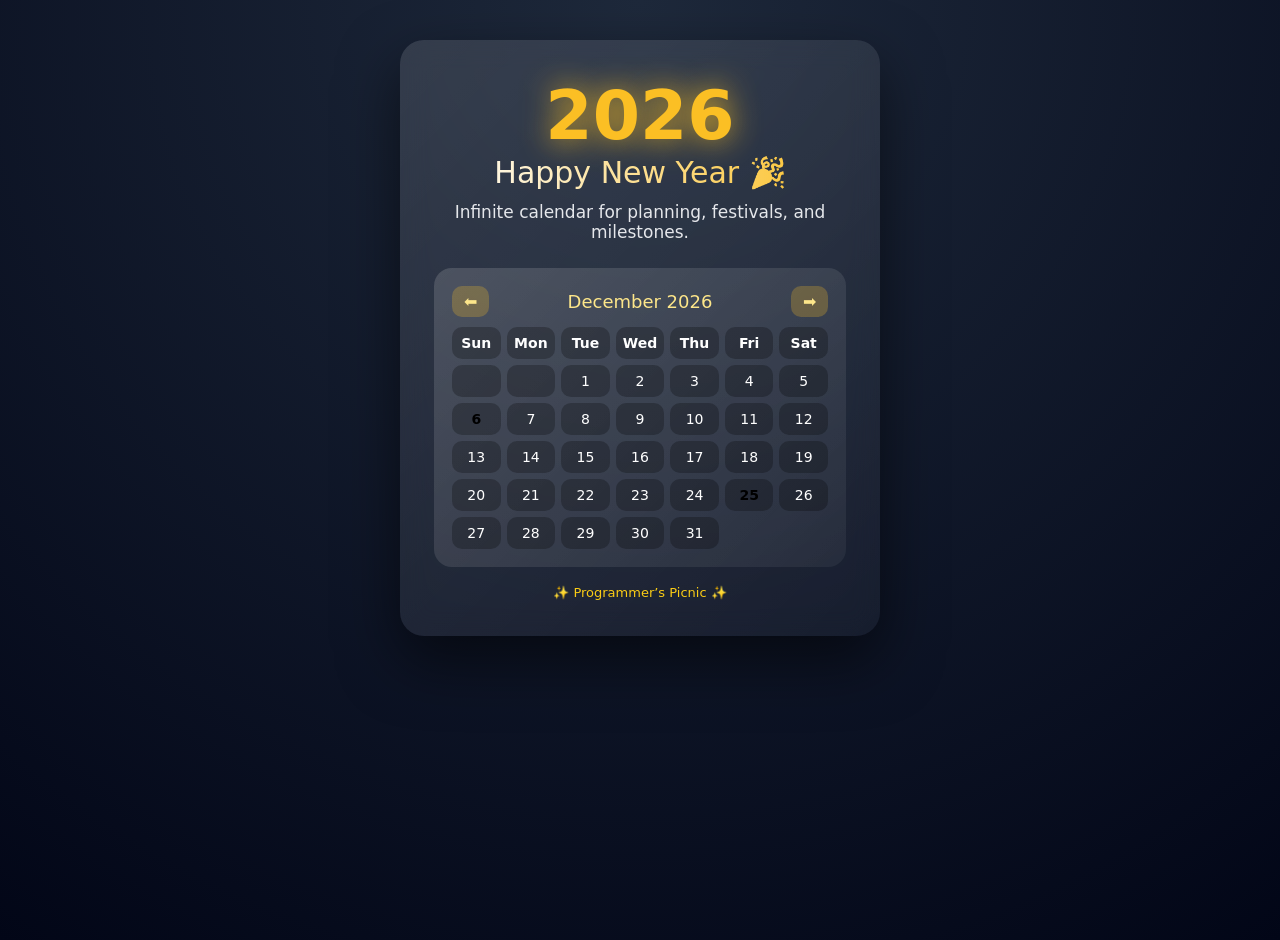
==== commit 91b7f090: "Update index.html" ====
--- a/index.html
+++ b/index.html
@@ -11,6 +11,7 @@
   --saffron:#ff9933;
   --bg1:#020617;
   --bg2:#0f172a;
+  --birthday:#60a5fa;
 }
 
 *{box-sizing:border-box}
@@ -23,24 +24,11 @@
     linear-gradient(135deg,var(--bg1),var(--bg2));
   font-family:system-ui,-apple-system,Segoe UI,Roboto,Arial;
   color:#fff;
-  overflow-x:hidden;
-}
-
-/* ===== STARS ===== */
-.star{
-  position:absolute;
-  width:2px;height:2px;
-  background:#fff;
-  border-radius:50%;
-  animation:twinkle 3s infinite;
-}
-@keyframes twinkle{0%,100%{opacity:.2}50%{opacity:1}}
+}
 
 /* ===== CARD ===== */
 .card{
-  position:relative;
-  z-index:10;
-  max-width:460px;
+  max-width:480px;
   margin:40px auto;
   padding:36px 34px;
   border-radius:24px;
@@ -50,54 +38,57 @@
   box-shadow:0 25px 60px rgba(0,0,0,.55);
 }
 
+/* ===== HEADER ===== */
 .year{
-  font-size:70px;
+  font-size:68px;
   font-weight:800;
-  letter-spacing:4px;
   color:var(--gold);
   text-shadow:0 0 30px rgba(251,191,36,.9);
 }
-
 .title{
   font-size:30px;
   background:linear-gradient(90deg,#fff,var(--gold));
   -webkit-background-clip:text;
   -webkit-text-fill-color:transparent;
 }
-
-.countdown{
-  margin:14px 0;
-  font-size:18px;
-  color:#fde68a;
-}
-
 .msg{
+  margin-top:12px;
   font-size:17px;
-  line-height:1.7;
   color:#e5e7eb;
-}
-
-/* ===== AVATAR ===== */
-.avatar img{
-  width:120px;
-  border-radius:18px;
-  margin:18px auto 10px;
-  display:block;
-  box-shadow:0 10px 25px rgba(0,0,0,.4);
 }
 
 /* ===== CALENDAR ===== */
 .calendar{
-  margin-top:22px;
+  margin-top:26px;
   padding:18px;
   border-radius:18px;
   background:linear-gradient(135deg,rgba(255,255,255,.15),rgba(255,255,255,.05));
 }
 
-.calendar h3{
-  margin:0 0 10px;
+.cal-header{
+  display:flex;
+  justify-content:space-between;
+  align-items:center;
+  margin-bottom:10px;
+}
+
+.cal-header button{
+  background:rgba(251,191,36,.25);
+  border:none;
   color:#fde68a;
-  font-size:20px;
+  font-size:16px;
+  padding:6px 12px;
+  border-radius:10px;
+  cursor:pointer;
+}
+.cal-header button:hover{
+  background:linear-gradient(135deg,#ff9933,#fbbf24);
+  color:#000;
+}
+
+.cal-title{
+  font-size:18px;
+  color:#fde68a;
 }
 
 .cal-grid{
@@ -109,9 +100,9 @@
 
 .cal-grid div{
   padding:8px 0;
-  text-align:center;
   border-radius:10px;
   background:rgba(0,0,0,.25);
+  position:relative;
 }
 
 .cal-head{
@@ -125,267 +116,152 @@
   font-weight:700;
 }
 
+/* ===== FESTIVAL ===== */
 .festival{
   background:linear-gradient(135deg,#fde68a,#fbbf24);
   color:#000;
   font-weight:700;
 }
 
-/* ===== MONTH LINKS ===== */
-.month-links{
-  margin-top:14px;
-  display:flex;
-  flex-wrap:wrap;
-  gap:8px;
-  justify-content:center;
-}
-
-.month-links button{
-  padding:6px 12px;
-  border-radius:12px;
-  font-size:13px;
-  background:rgba(251,191,36,.25);
+/* ===== BIRTHDAY ===== */
+.birthday{
+  background:linear-gradient(135deg,#60a5fa,#2563eb);
+  color:#fff;
+  font-weight:700;
+}
+
+/* ===== TOOLTIP ===== */
+.tooltip::after{
+  content:attr(data-tip);
+  position:absolute;
+  bottom:115%;
+  left:50%;
+  transform:translateX(-50%);
+  background:#020617;
   color:#fde68a;
-  border:none;
-  cursor:pointer;
-}
-.month-links button:hover{
-  background:linear-gradient(135deg,#ff9933,#fbbf24);
-  color:#000;
-}
-
-/* ===== MODAL ===== */
-.modal{
-  position:fixed;
-  inset:0;
-  background:rgba(0,0,0,.85);
-  display:none;
-  align-items:center;
-  justify-content:center;
-  z-index:1000;
-}
-.modal-content{
-  background:#020617;
-  padding:22px;
-  border-radius:18px;
-  max-width:420px;
-  width:92%;
-}
-.modal h3{
-  margin-top:0;
-  color:#fde68a;
-}
-.close{
-  float:right;
-  cursor:pointer;
-  font-size:18px;
-}
-
-/* ===== QR ===== */
-.qr img{
-  width:110px;
-  background:#fff;
-  padding:6px;
-  border-radius:14px;
-  margin-top:14px;
-}
-
-/* ===== BUTTONS ===== */
-.controls{
-  display:flex;
-  justify-content:center;
-  gap:14px;
-  margin-top:18px;
-}
-
-.btn{
-  padding:12px 16px;
-  border-radius:14px;
-  background:linear-gradient(135deg,var(--saffron),var(--gold));
-  color:#000;
-  font-weight:600;
-  cursor:pointer;
-  border:none;
+  padding:6px 10px;
+  font-size:12px;
+  border-radius:8px;
+  white-space:nowrap;
+  opacity:0;
+  pointer-events:none;
+  transition:.2s;
+  box-shadow:0 10px 20px rgba(0,0,0,.5);
+}
+.tooltip:hover::after{
+  opacity:1;
 }
 
 /* ===== FOOTER ===== */
 .footer{
-  margin-top:14px;
+  margin-top:18px;
   font-size:13px;
   color:#facc15;
 }
-
-/* ===== CANVAS ===== */
-canvas{
-  position:fixed;
-  inset:0;
-  z-index:1;
-}
 </style>
 </head>
 
 <body>
-
-<canvas id="fw"></canvas>
 
 <div class="card">
   <div class="year">2026</div>
   <div class="title">Happy New Year 🎉</div>
 
-  <div class="countdown" id="countdown"></div>
-
   <div class="msg">
-    May this year bring<br>
-    <b>clarity in code</b>, <b>peace in mind</b>, and<br>
-    <b>joy in teaching.</b>
+    Infinite calendar for planning, festivals, and milestones.
   </div>
 
-  <div class="avatar">
-    <img src="https://cdn.pixabay.com/photo/2023/01/31/09/12/teacher-7756745_1280.png">
-  </div>
-
-  <!-- January Calendar -->
+  <!-- Infinite Calendar -->
   <div class="calendar">
-    <h3>🗓️ January <span id="calYear"></span></h3>
-    <div class="cal-grid" id="janCal"></div>
-
-    <div class="month-links">
-      <button onclick="openMonth(1)">Feb</button>
-      <button onclick="openMonth(2)">Mar</button>
-      <button onclick="openMonth(3)">Apr</button>
-      <button onclick="openMonth(4)">May</button>
-      <button onclick="openMonth(5)">Jun</button>
-      <button onclick="openMonth(6)">Jul</button>
-      <button onclick="openMonth(7)">Aug</button>
-      <button onclick="openMonth(8)">Sep</button>
-      <button onclick="openMonth(9)">Oct</button>
-      <button onclick="openMonth(10)">Nov</button>
-      <button onclick="openMonth(11)">Dec</button>
+    <div class="cal-header">
+      <button onclick="moveMonth(-1)">⬅</button>
+      <div class="cal-title" id="calTitle"></div>
+      <button onclick="moveMonth(1)">➡</button>
     </div>
-  </div>
-
-  <div class="qr"><img id="qrImg"></div>
-
-  <div class="controls">
-    <button class="btn" onclick="toggleMusic()">🎵 Music</button>
-    <button class="btn" onclick="share()">📲 WhatsApp</button>
+
+    <div class="cal-grid" id="calendarGrid"></div>
   </div>
 
   <div class="footer">✨ Programmer’s Picnic ✨</div>
 </div>
 
-<!-- MODAL -->
-<div class="modal" id="modal">
-  <div class="modal-content">
-    <span class="close" onclick="modal.style.display='none'">✖</span>
-    <h3 id="modalTitle"></h3>
-    <div class="cal-grid" id="modalCal"></div>
-  </div>
-</div>
-
-<audio id="music" loop>
-  <source src="https://cdn.pixabay.com/download/audio/2022/10/30/audio_946b64f05c.mp3">
-</audio>
-
 <script>
-/* Stars */
-for(let i=0;i<80;i++){
-  const s=document.createElement("div");
-  s.className="star";
-  s.style.left=Math.random()*100+"vw";
-  s.style.top=Math.random()*100+"vh";
-  document.body.appendChild(s);
-}
-
-/* Countdown */
-const target=new Date("Jan 1, 2026 00:00:00").getTime();
-setInterval(()=>{
-  const d=target-Date.now();
-  countdown.innerHTML=d<=0?"🎆 Welcome 2026 🎆":
-    `⏳ ${Math.floor(d/36e5)}h ${Math.floor(d%36e5/6e4)}m ${Math.floor(d%6e4/1e3)}s`;
-},1000);
-
-/* Music */
-const music=document.getElementById("music");
-let playing=false;
-function toggleMusic(){playing?music.pause():music.play();playing=!playing}
-
-/* Share */
-function share(){
-  open(`https://wa.me/?text=${encodeURIComponent("🎉 Happy New Year 2026 ✨ "+location.href)}`,"_blank");
-}
-
-/* QR */
-qrImg.src=`https://api.qrserver.com/v1/create-qr-code/?size=300x300&data=${encodeURIComponent(location.href)}`;
-
-/* Festivals (example – expandable) */
+/* ===== FESTIVALS (EXTENDABLE) ===== */
 const festivals={
-  0:{1:"New Year"},
-  2:{8:"Holi"},
-  7:{15:"Independence Day"},
-  9:{2:"Gandhi Jayanti"},
-  10:{12:"Diwali"},
-  11:{25:"Christmas"}
+  "1-1":"New Year",
+  "3-8":"Holi",
+  "8-15":"Independence Day 🇮🇳",
+  "10-2":"Gandhi Jayanti",
+  "11-12":"Diwali",
+  "12-25":"Christmas 🎄"
 };
 
-/* January calendar */
-const year=new Date().getFullYear();
-calYear.textContent=year;
-buildCalendar(0,janCal);
-
-/* Modal calendar */
-function openMonth(m){
-  modal.style.display="flex";
-  modalTitle.textContent=new Date(year,m).toLocaleString("default",{month:"long"});
-  modalCal.innerHTML="";
-  buildCalendar(m,modalCal);
-}
-
-function buildCalendar(month,el){
+/* Birthday */
+const birthdayKey="1-16";
+const birthdayText="🎂 Champak Roy’s Birthday";
+
+/* Current view */
+let current=new Date();
+
+/* Build calendar */
+function renderCalendar(){
+  const grid=document.getElementById("calendarGrid");
+  const title=document.getElementById("calTitle");
+  grid.innerHTML="";
+
+  const year=current.getFullYear();
+  const month=current.getMonth();
+  title.textContent=current.toLocaleString("default",{month:"long",year:"numeric"});
+
   ["Sun","Mon","Tue","Wed","Thu","Fri","Sat"].forEach(d=>{
     const h=document.createElement("div");
     h.textContent=d;
     h.className="cal-head";
-    el.appendChild(h);
+    grid.appendChild(h);
   });
+
   const first=new Date(year,month,1).getDay();
   const total=new Date(year,month+1,0).getDate();
-  for(let i=0;i<first;i++)el.appendChild(document.createElement("div"));
+  for(let i=0;i<first;i++)grid.appendChild(document.createElement("div"));
+
   const today=new Date();
+
   for(let d=1;d<=total;d++){
-    const c=document.createElement("div");
-    c.textContent=d;
-    if(festivals[month]?.[d])c.classList.add("festival");
-    if(d===today.getDate() && today.getMonth()===month)c.classList.add("today");
-    el.appendChild(c);
+    const cell=document.createElement("div");
+    cell.textContent=d;
+
+    const key=`${month+1}-${d}`;
+
+    if(festivals[key]){
+      cell.classList.add("festival","tooltip");
+      cell.dataset.tip=festivals[key];
+    }
+
+    if(key===birthdayKey){
+      cell.classList.add("birthday","tooltip");
+      cell.dataset.tip=birthdayText;
+    }
+
+    if(
+      d===today.getDate() &&
+      month===today.getMonth() &&
+      year===today.getFullYear()
+    ){
+      cell.classList.add("today");
+    }
+
+    grid.appendChild(cell);
   }
 }
 
-/* Fireworks */
-const c=document.getElementById("fw"),x=c.getContext("2d");
-function resize(){c.width=innerWidth;c.height=innerHeight}
-resize();addEventListener("resize",resize);
-let f=[];
-setInterval(()=>f.push({x:Math.random()*c.width,y:c.height,vy:-7,p:[]}),900);
-function draw(){
-  x.clearRect(0,0,c.width,c.height);
-  f.forEach((o,i)=>{
-    o.y+=o.vy;
-    if(o.y<c.height*.35){
-      for(let a=0;a<28;a++)
-        o.p.push({x:o.x,y:o.y,vx:Math.cos(a)*4,vy:Math.sin(a)*4});
-      f.splice(i,1);
-    }
-  });
-  f.forEach(o=>x.fillRect(o.x,o.y,3,3));
-  f.flatMap(o=>o.p||[]).forEach(p=>{
-    p.x+=p.vx;p.y+=p.vy;
-    x.fillStyle="rgba(251,191,36,.8)";
-    x.fillRect(p.x,p.y,2,2);
-  });
-  requestAnimationFrame(draw);
-}
-draw();
+/* Move month infinitely */
+function moveMonth(step){
+  current.setMonth(current.getMonth()+step);
+  renderCalendar();
+}
+
+/* Init */
+renderCalendar();
 </script>
 
 </body>
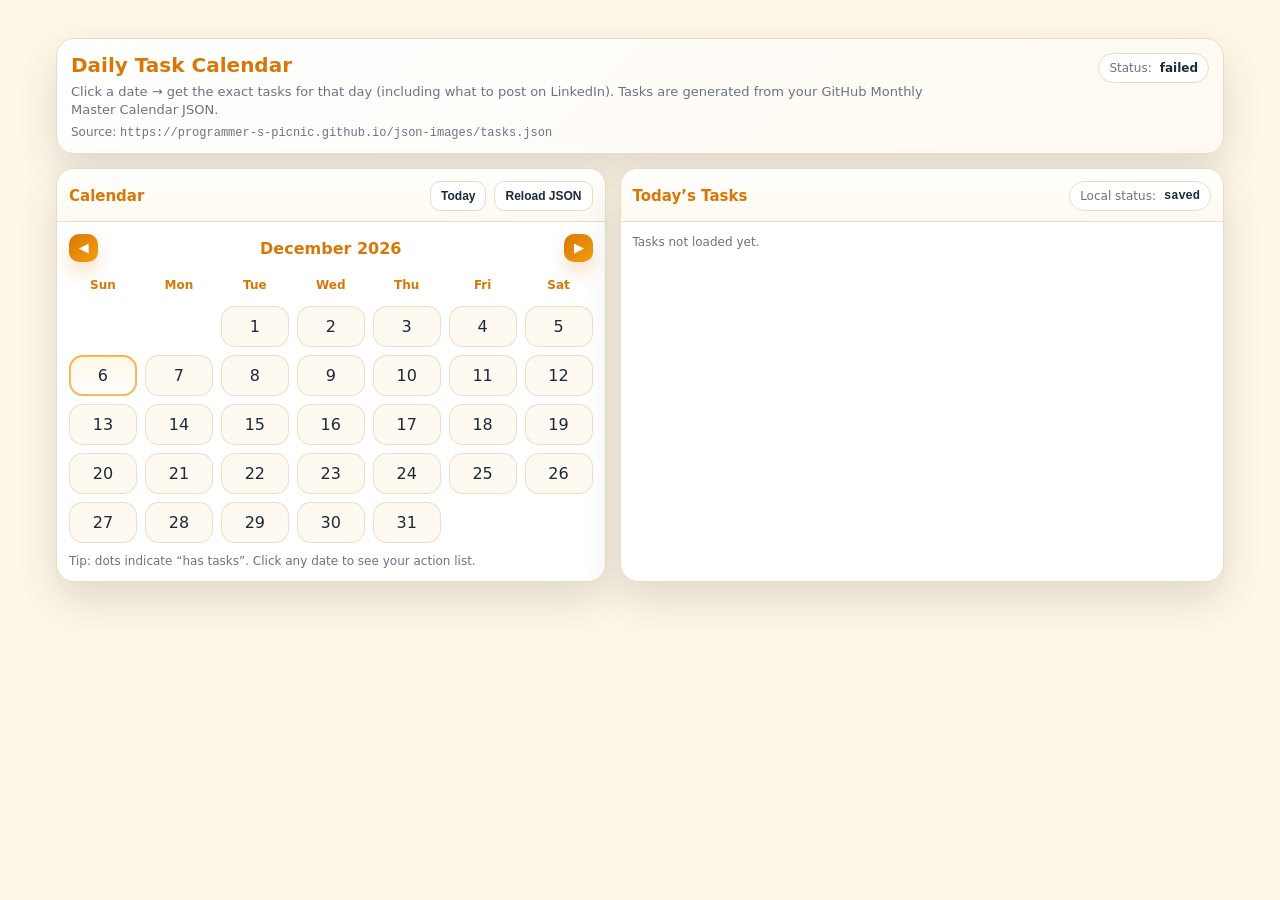
==== commit 761e7267: "Added new image" ====
--- a/index.html
+++ b/index.html
@@ -1,268 +1,1013 @@
 <!DOCTYPE html>
 <html lang="en">
-<head>
-<meta charset="UTF-8">
-<title>Happy New Year 🎆</title>
-<meta name="viewport" content="width=device-width, initial-scale=1.0">
-
-<style>
-:root{
-  --gold:#fbbf24;
-  --saffron:#ff9933;
-  --bg1:#020617;
-  --bg2:#0f172a;
-  --birthday:#60a5fa;
-}
-
-*{box-sizing:border-box}
-
-body{
-  margin:0;
-  min-height:100vh;
-  background:
-    radial-gradient(circle at top,#1e293b,var(--bg1)),
-    linear-gradient(135deg,var(--bg1),var(--bg2));
-  font-family:system-ui,-apple-system,Segoe UI,Roboto,Arial;
-  color:#fff;
-}
-
-/* ===== CARD ===== */
-.card{
-  max-width:480px;
-  margin:40px auto;
-  padding:36px 34px;
-  border-radius:24px;
-  text-align:center;
-  background:linear-gradient(135deg,rgba(255,255,255,.12),rgba(255,255,255,.04));
-  backdrop-filter:blur(14px);
-  box-shadow:0 25px 60px rgba(0,0,0,.55);
-}
-
-/* ===== HEADER ===== */
-.year{
-  font-size:68px;
-  font-weight:800;
-  color:var(--gold);
-  text-shadow:0 0 30px rgba(251,191,36,.9);
-}
-.title{
-  font-size:30px;
-  background:linear-gradient(90deg,#fff,var(--gold));
-  -webkit-background-clip:text;
-  -webkit-text-fill-color:transparent;
-}
-.msg{
-  margin-top:12px;
-  font-size:17px;
-  color:#e5e7eb;
-}
-
-/* ===== CALENDAR ===== */
-.calendar{
-  margin-top:26px;
-  padding:18px;
-  border-radius:18px;
-  background:linear-gradient(135deg,rgba(255,255,255,.15),rgba(255,255,255,.05));
-}
-
-.cal-header{
-  display:flex;
-  justify-content:space-between;
-  align-items:center;
-  margin-bottom:10px;
-}
-
-.cal-header button{
-  background:rgba(251,191,36,.25);
-  border:none;
-  color:#fde68a;
-  font-size:16px;
-  padding:6px 12px;
-  border-radius:10px;
-  cursor:pointer;
-}
-.cal-header button:hover{
-  background:linear-gradient(135deg,#ff9933,#fbbf24);
-  color:#000;
-}
-
-.cal-title{
-  font-size:18px;
-  color:#fde68a;
-}
-
-.cal-grid{
-  display:grid;
-  grid-template-columns:repeat(7,1fr);
-  gap:6px;
-  font-size:14px;
-}
-
-.cal-grid div{
-  padding:8px 0;
-  border-radius:10px;
-  background:rgba(0,0,0,.25);
-  position:relative;
-}
-
-.cal-head{
-  background:rgba(251,191,36,.25);
-  font-weight:600;
-}
-
-.today{
-  background:linear-gradient(135deg,#ff9933,#fbbf24);
-  color:#000;
-  font-weight:700;
-}
-
-/* ===== FESTIVAL ===== */
-.festival{
-  background:linear-gradient(135deg,#fde68a,#fbbf24);
-  color:#000;
-  font-weight:700;
-}
-
-/* ===== BIRTHDAY ===== */
-.birthday{
-  background:linear-gradient(135deg,#60a5fa,#2563eb);
-  color:#fff;
-  font-weight:700;
-}
-
-/* ===== TOOLTIP ===== */
-.tooltip::after{
-  content:attr(data-tip);
-  position:absolute;
-  bottom:115%;
-  left:50%;
-  transform:translateX(-50%);
-  background:#020617;
-  color:#fde68a;
-  padding:6px 10px;
-  font-size:12px;
-  border-radius:8px;
-  white-space:nowrap;
-  opacity:0;
-  pointer-events:none;
-  transition:.2s;
-  box-shadow:0 10px 20px rgba(0,0,0,.5);
-}
-.tooltip:hover::after{
-  opacity:1;
-}
-
-/* ===== FOOTER ===== */
-.footer{
-  margin-top:18px;
-  font-size:13px;
-  color:#facc15;
-}
-</style>
-</head>
-
-<body>
-
-<div class="card">
-  <div class="year">2026</div>
-  <div class="title">Happy New Year 🎉</div>
-
-  <div class="msg">
-    Infinite calendar for planning, festivals, and milestones.
-  </div>
-
-  <!-- Infinite Calendar -->
-  <div class="calendar">
-    <div class="cal-header">
-      <button onclick="moveMonth(-1)">⬅</button>
-      <div class="cal-title" id="calTitle"></div>
-      <button onclick="moveMonth(1)">➡</button>
+  <head>
+    <meta charset="UTF-8" />
+    <title>Daily Task Calendar — Tasks from GitHub JSON</title>
+    <meta name="viewport" content="width=device-width,initial-scale=1" />
+    <meta name="author" content="Champak Roy" />
+
+    <style>
+      :root {
+        --bg: #fff7e6;
+        --card: #ffffff;
+        --ink: #1f2937;
+        --muted: #6b7280;
+        --brand: #d97706;
+        --brand2: #f59e0b;
+        --border: #eadcc5;
+        --shadow: 0 18px 40px rgba(31, 41, 55, 0.14);
+        --soft: #fffaf1;
+        --ok: #166534;
+        --danger: #b91c1c;
+      }
+
+      * {
+        box-sizing: border-box;
+      }
+
+      body {
+        margin: 0;
+        font-family: system-ui, -apple-system, Segoe UI, Roboto, Arial;
+        background: var(--bg);
+        color: var(--ink);
+      }
+
+      .container {
+        max-width: 1200px;
+        margin: 22px auto;
+        padding: 16px;
+      }
+
+      .hero {
+        background: linear-gradient(135deg, #fff, var(--soft));
+        border: 1px solid var(--border);
+        border-radius: 18px;
+        box-shadow: var(--shadow);
+        padding: 14px 14px 12px;
+        display: flex;
+        align-items: flex-start;
+        justify-content: space-between;
+        gap: 12px;
+        flex-wrap: wrap;
+      }
+      .hero h1 {
+        margin: 0;
+        color: var(--brand);
+        font-size: 20px;
+      }
+      .hero p {
+        margin: 6px 0 0;
+        color: var(--muted);
+        font-size: 13px;
+        line-height: 1.35;
+        max-width: 860px;
+      }
+
+      .badge {
+        display: inline-flex;
+        gap: 8px;
+        align-items: center;
+        padding: 7px 10px;
+        border-radius: 999px;
+        background: #fff;
+        border: 1px solid var(--border);
+        color: var(--muted);
+        font-size: 12px;
+        white-space: nowrap;
+      }
+      .badge b {
+        color: var(--ink);
+      }
+      .mono {
+        font-family: ui-monospace, SFMono-Regular, Menlo, Monaco, Consolas,
+          "Liberation Mono", monospace;
+      }
+
+      .row {
+        margin-top: 14px;
+        display: grid;
+        grid-template-columns: 1fr 1.1fr;
+        gap: 14px;
+      }
+      @media (max-width: 1000px) {
+        .row {
+          grid-template-columns: 1fr;
+        }
+      }
+
+      .card {
+        background: var(--card);
+        border: 1px solid var(--border);
+        border-radius: 18px;
+        box-shadow: var(--shadow);
+        overflow: hidden;
+      }
+      .cardHead {
+        padding: 12px 12px 10px;
+        border-bottom: 1px solid var(--border);
+        background: linear-gradient(180deg, #fff, var(--soft));
+        display: flex;
+        justify-content: space-between;
+        align-items: center;
+        gap: 10px;
+        flex-wrap: wrap;
+      }
+      .cardHead h2 {
+        margin: 0;
+        color: var(--brand);
+        font-size: 15px;
+      }
+      .pane {
+        padding: 12px;
+      }
+
+      .btn {
+        border: none;
+        border-radius: 12px;
+        padding: 9px 11px;
+        cursor: pointer;
+        font-weight: 800;
+        font-size: 12px;
+        color: #fff;
+        background: linear-gradient(135deg, var(--brand), var(--brand2));
+        box-shadow: 0 10px 18px rgba(217, 119, 6, 0.22);
+      }
+      .btn:active {
+        transform: translateY(1px);
+      }
+      .btn.ghost {
+        background: #fff;
+        color: var(--ink);
+        border: 1px solid var(--border);
+        box-shadow: none;
+      }
+      .btn.ok {
+        background: linear-gradient(135deg, #15803d, #16a34a);
+      }
+      .btn.danger {
+        background: linear-gradient(135deg, #991b1b, #ef4444);
+      }
+      .btn.small {
+        padding: 7px 10px;
+        border-radius: 10px;
+      }
+
+      .calendarWrap {
+        padding: 12px;
+      }
+
+      .calHead {
+        display: flex;
+        justify-content: space-between;
+        align-items: center;
+        gap: 10px;
+        margin-bottom: 10px;
+      }
+      .calTitle {
+        font-weight: 900;
+        color: var(--brand);
+        font-size: 16px;
+      }
+      .grid {
+        display: grid;
+        grid-template-columns: repeat(7, 1fr);
+        gap: 8px;
+      }
+      .dow {
+        text-align: center;
+        font-weight: 900;
+        color: var(--brand);
+        font-size: 12px;
+        padding: 6px 0;
+      }
+      .day {
+        background: var(--soft);
+        border: 1px solid rgba(234, 220, 197, 0.9);
+        border-radius: 14px;
+        padding: 10px 0;
+        text-align: center;
+        cursor: pointer;
+        user-select: none;
+        position: relative;
+      }
+      .day:hover {
+        background: #fdecc8;
+      }
+      .day.today {
+        outline: 2px solid rgba(217, 119, 6, 0.55);
+        outline-offset: -2px;
+      }
+      .day.selected {
+        outline: 2px solid rgba(245, 158, 11, 0.65);
+        outline-offset: -2px;
+        background: linear-gradient(180deg, #fff7e6, #fff);
+      }
+      .day .mini {
+        position: absolute;
+        bottom: 6px;
+        left: 0;
+        right: 0;
+        display: flex;
+        justify-content: center;
+        gap: 6px;
+        opacity: 0.8;
+      }
+      .dot {
+        width: 7px;
+        height: 7px;
+        border-radius: 999px;
+        background: rgba(217, 119, 6, 0.55);
+      }
+
+      .smallMuted {
+        color: var(--muted);
+        font-size: 12px;
+        line-height: 1.35;
+      }
+
+      .tasksHeader {
+        display: flex;
+        justify-content: space-between;
+        align-items: flex-start;
+        gap: 10px;
+        flex-wrap: wrap;
+      }
+      .tasksHeader h3 {
+        margin: 0;
+        color: var(--brand);
+        font-size: 20px;
+      }
+      .tools {
+        display: flex;
+        gap: 8px;
+        flex-wrap: wrap;
+      }
+
+      .taskItem {
+        border: 1px solid rgba(234, 220, 197, 0.9);
+        background: var(--soft);
+        border-radius: 16px;
+        padding: 12px;
+        margin-top: 10px;
+        display: flex;
+        justify-content: space-between;
+        align-items: flex-start;
+        gap: 10px;
+      }
+      .taskItem.done {
+        opacity: 0.7;
+        text-decoration: line-through;
+        border-left: 6px solid var(--ok);
+      }
+      .taskItem.cancelled {
+        opacity: 0.55;
+        border-left: 6px solid var(--danger);
+      }
+      .taskLeft {
+        flex: 1;
+      }
+      .taskTitle {
+        font-weight: 900;
+      }
+      .taskMeta {
+        margin-top: 4px;
+        color: var(--muted);
+        font-size: 12px;
+        white-space: pre-wrap;
+      }
+      .taskActions {
+        display: flex;
+        gap: 8px;
+        flex-wrap: wrap;
+        justify-content: flex-end;
+      }
+      .pill {
+        display: inline-flex;
+        padding: 6px 10px;
+        border-radius: 999px;
+        font-size: 11px;
+        font-weight: 900;
+        border: 1px solid var(--border);
+        background: #fff;
+        color: var(--muted);
+      }
+      .pill.done {
+        color: var(--ok);
+      }
+      .pill.cancelled {
+        color: var(--danger);
+      }
+      .pill.todo {
+        color: var(--muted);
+      }
+
+      pre.template {
+        margin: 10px 0 0;
+        padding: 12px;
+        border-radius: 14px;
+        border: 1px solid rgba(234, 220, 197, 0.9);
+        background: #111827;
+        color: #e5e7eb;
+        font-size: 13px;
+        line-height: 1.35;
+        overflow: auto;
+      }
+
+      @media print {
+        .hero,
+        .calendarCard {
+          display: none !important;
+        }
+        body {
+          background: #fff;
+        }
+        .card {
+          box-shadow: none;
+        }
+      }
+    </style>
+  </head>
+
+  <body>
+    <div class="container">
+      <div class="hero">
+        <div>
+          <h1>Daily Task Calendar</h1>
+          <p>
+            Click a date → get the exact tasks for that day (including what to
+            post on LinkedIn). Tasks are generated from your GitHub Monthly
+            Master Calendar JSON.
+          </p>
+          <div class="smallMuted" style="margin-top: 6px">
+            Source: <span class="mono" id="srcUrl"></span>
+          </div>
+        </div>
+        <div class="badge">Status: <b id="loadStatus">loading…</b></div>
+      </div>
+
+      <div class="row">
+        <!-- Calendar -->
+        <div class="card calendarCard">
+          <div class="cardHead">
+            <h2>Calendar</h2>
+            <div style="display: flex; gap: 8px; flex-wrap: wrap">
+              <button class="btn ghost small" id="btnToday">Today</button>
+              <button class="btn ghost small" id="btnReload">
+                Reload JSON
+              </button>
+            </div>
+          </div>
+
+          <div class="calendarWrap">
+            <div class="calHead">
+              <button class="btn small" id="prevBtn">◀</button>
+              <div class="calTitle" id="calTitle"></div>
+              <button class="btn small" id="nextBtn">▶</button>
+            </div>
+
+            <div class="grid" id="grid"></div>
+
+            <div class="smallMuted" style="margin-top: 10px">
+              Tip: dots indicate “has tasks”. Click any date to see your action
+              list.
+            </div>
+          </div>
+        </div>
+
+        <!-- Tasks -->
+        <div class="card">
+          <div class="cardHead">
+            <h2>Today’s Tasks</h2>
+            <div class="badge">Local status: <b class="mono">saved</b></div>
+          </div>
+          <div class="pane" id="taskPane">
+            <div class="smallMuted">Loading…</div>
+          </div>
+        </div>
+      </div>
     </div>
 
-    <div class="cal-grid" id="calendarGrid"></div>
-  </div>
-
-  <div class="footer">✨ Programmer’s Picnic ✨</div>
-</div>
-
-<script>
-/* ===== FESTIVALS (EXTENDABLE) ===== */
-const festivals={
-  "1-1":"New Year",
-  "3-8":"Holi",
-  "8-15":"Independence Day 🇮🇳",
-  "10-2":"Gandhi Jayanti",
-  "11-12":"Diwali",
-  "12-25":"Christmas 🎄"
-};
-
-/* Birthday */
-const birthdayKey="1-16";
-const birthdayText="🎂 Champak Roy’s Birthday";
-
-/* Current view */
-let current=new Date();
-
-/* Build calendar */
-function renderCalendar(){
-  const grid=document.getElementById("calendarGrid");
-  const title=document.getElementById("calTitle");
-  grid.innerHTML="";
-
-  const year=current.getFullYear();
-  const month=current.getMonth();
-  title.textContent=current.toLocaleString("default",{month:"long",year:"numeric"});
-
-  ["Sun","Mon","Tue","Wed","Thu","Fri","Sat"].forEach(d=>{
-    const h=document.createElement("div");
-    h.textContent=d;
-    h.className="cal-head";
-    grid.appendChild(h);
-  });
-
-  const first=new Date(year,month,1).getDay();
-  const total=new Date(year,month+1,0).getDate();
-  for(let i=0;i<first;i++)grid.appendChild(document.createElement("div"));
-
-  const today=new Date();
-
-  for(let d=1;d<=total;d++){
-    const cell=document.createElement("div");
-    cell.textContent=d;
-
-    const key=`${month+1}-${d}`;
-
-    if(festivals[key]){
-      cell.classList.add("festival","tooltip");
-      cell.dataset.tip=festivals[key];
-    }
-
-    if(key===birthdayKey){
-      cell.classList.add("birthday","tooltip");
-      cell.dataset.tip=birthdayText;
-    }
-
-    if(
-      d===today.getDate() &&
-      month===today.getMonth() &&
-      year===today.getFullYear()
-    ){
-      cell.classList.add("today");
-    }
-
-    grid.appendChild(cell);
-  }
-}
-
-/* Move month infinitely */
-function moveMonth(step){
-  current.setMonth(current.getMonth()+step);
-  renderCalendar();
-}
-
-/* Init */
-renderCalendar();
-</script>
-
-</body>
-</html>+    <script>
+      (() => {
+        "use strict";
+
+        // Your GitHub JSON
+        const TASKS_URL =
+          "https://programmer-s-picnic.github.io/json-images/tasks.json";
+
+        // LocalStorage keys
+        const STORE_STATUS = "CR_TASK_STATUS_BY_DATE_V1"; // { "YYYY-MM-DD": { "taskKey": "done|cancelled|todo" } }
+
+        const el = {
+          srcUrl: document.getElementById("srcUrl"),
+          loadStatus: document.getElementById("loadStatus"),
+          calTitle: document.getElementById("calTitle"),
+          grid: document.getElementById("grid"),
+          taskPane: document.getElementById("taskPane"),
+          prevBtn: document.getElementById("prevBtn"),
+          nextBtn: document.getElementById("nextBtn"),
+          btnToday: document.getElementById("btnToday"),
+          btnReload: document.getElementById("btnReload"),
+        };
+
+        el.srcUrl.textContent = TASKS_URL;
+
+        const DOW = ["Sun", "Mon", "Tue", "Wed", "Thu", "Fri", "Sat"];
+
+        let master = null; // loaded JSON
+        let currentMonth = new Date(); // calendar month view
+        let selectedDate = new Date(); // active date
+
+        // ---------- helpers ----------
+        const pad2 = (n) => String(n).padStart(2, "0");
+        const isoDate = (d) =>
+          `${d.getFullYear()}-${pad2(d.getMonth() + 1)}-${pad2(d.getDate())}`;
+        const fmtDateLong = (d) =>
+          d.toLocaleDateString(undefined, {
+            weekday: "short",
+            year: "numeric",
+            month: "short",
+            day: "numeric",
+          });
+
+        function parseLines(text) {
+          return (text || "")
+            .split("\n")
+            .map((s) => s.trim())
+            .filter(Boolean);
+        }
+
+        // Map Jan dates to Week 1–4: 1–7, 8–14, 15–21, 22–end
+        function weekNoForDate(d) {
+          const day = d.getDate();
+          if (day <= 7) return 1;
+          if (day <= 14) return 2;
+          if (day <= 21) return 3;
+          return 4;
+        }
+
+        // index within the week block to pick a topic line (rotates)
+        function dayIndexInWeekBlock(d) {
+          const day = d.getDate();
+          if (day <= 7) return (day - 1) % 7;
+          if (day <= 14) return (day - 8) % 7;
+          if (day <= 21) return (day - 15) % 7;
+          return (day - 22) % 10; // last block can be longer, still rotates
+        }
+
+        function safeGetTaskByTitle(title) {
+          if (!master || !Array.isArray(master.tasks)) return null;
+          return (
+            master.tasks.find(
+              (t) =>
+                (t.title || "").trim().toLowerCase() === title.toLowerCase()
+            ) || null
+          );
+        }
+
+        function safeGetWeek(task, weekNo) {
+          if (!task || !Array.isArray(task.weeks)) return null;
+          return (
+            task.weeks.find((w) => w.weekNo === weekNo) ||
+            task.weeks[weekNo - 1] ||
+            null
+          );
+        }
+
+        function loadStatus() {
+          try {
+            return JSON.parse(localStorage.getItem(STORE_STATUS) || "{}");
+          } catch {
+            return {};
+          }
+        }
+
+        function saveStatus(obj) {
+          localStorage.setItem(STORE_STATUS, JSON.stringify(obj));
+        }
+
+        function getTaskState(dateKey, taskKey) {
+          const s = loadStatus();
+          return s[dateKey] && s[dateKey][taskKey]
+            ? s[dateKey][taskKey]
+            : "todo";
+        }
+
+        function setTaskState(dateKey, taskKey, state) {
+          const s = loadStatus();
+          s[dateKey] = s[dateKey] || {};
+          s[dateKey][taskKey] = state;
+          saveStatus(s);
+        }
+
+        async function copyText(txt) {
+          try {
+            await navigator.clipboard.writeText(txt);
+            alert("Copied.");
+          } catch {
+            alert("Copy failed. Please copy manually.");
+          }
+        }
+
+        // ---------- build daily tasks from master JSON ----------
+        function buildDailyPlan(d) {
+          const dateKey = isoDate(d);
+          const wno = weekNoForDate(d);
+          const idx = dayIndexInWeekBlock(d);
+          const dow = d.getDay(); // 0=Sun
+
+          // Pull weekly topics from your JSON tasks :contentReference[oaicite:2]{index=2}
+          const T_7PM = safeGetTaskByTitle("7 PM Classes");
+          const T_BOOK = safeGetTaskByTitle("Book Schedule");
+          const T_VIDEO = safeGetTaskByTitle("Video");
+          const T_LI = safeGetTaskByTitle("LinkedIn Post");
+          const T_X = safeGetTaskByTitle("Twitter / X");
+          const T_FB = safeGetTaskByTitle("Facebook");
+          const T_WA = safeGetTaskByTitle("WhatsApp Status");
+          const T_MKT = safeGetTaskByTitle(
+            "Marketing for Next Month 7 PM Classes"
+          );
+          const T_HH = safeGetTaskByTitle("Health Hazards");
+
+          const W_7PM = safeGetWeek(T_7PM, wno);
+          const W_BOOK = safeGetWeek(T_BOOK, wno);
+          const W_VIDEO = safeGetWeek(T_VIDEO, wno);
+          const W_LI = safeGetWeek(T_LI, wno);
+          const W_X = safeGetWeek(T_X, wno);
+          const W_FB = safeGetWeek(T_FB, wno);
+          const W_WA = safeGetWeek(T_WA, wno);
+          const W_MKT = safeGetWeek(T_MKT, wno);
+          const W_HH = safeGetWeek(T_HH, wno);
+
+          const liLines = parseLines(W_LI?.topics);
+          const xLines = parseLines(W_X?.topics);
+          const fbLines = parseLines(W_FB?.topics);
+          const waLines = parseLines(W_WA?.topics);
+          const mktLines = parseLines(W_MKT?.topics);
+          const hhLines = parseLines(W_HH?.topics);
+          const classLines = parseLines(W_7PM?.topics);
+          const videoLines = parseLines(W_VIDEO?.topics);
+          const bookLines = parseLines(W_BOOK?.topics);
+
+          // Pick specific daily prompt (rotating through lines)
+          const pick = (arr, fallback) =>
+            arr.length ? arr[idx % arr.length] : fallback;
+
+          const liPrompt = pick(
+            liLines,
+            "Post: share a short learning tip + ask a question"
+          );
+          const xPrompt = pick(xLines, "Tweet: 1 practical tip + 1 example");
+          const fbPrompt = pick(
+            fbLines,
+            "Facebook: share a class highlight or useful screenshot"
+          );
+          const waPrompt = pick(
+            waLines,
+            "WhatsApp Status: today’s lesson topic + quick poll"
+          );
+          const mktPrompt = pick(
+            mktLines,
+            "Marketing: message 5 people + collect 1 testimonial"
+          );
+          const hhPrompt = pick(hhLines, "Health: 1 simple actionable tip");
+
+          const classPrompt = pick(
+            classLines,
+            "Class: short lesson + 1 question + 1 assignment"
+          );
+          const videoPrompt = pick(
+            videoLines,
+            "Video: create 1 short tip clip"
+          );
+          const bookPrompt = pick(
+            bookLines,
+            "Book: write 1 page + add 1 example"
+          );
+
+          // Core daily tasks
+          const tasks = [];
+
+          // WhatsApp lesson (copy-paste message)
+          const lessonTemplate = `Good morning 🌞
+
+🎯 Today’s Concept
+${classPrompt}
+
+🧠 Example
+(Write 2–4 lines only)
+
+❓ Quick Question
+Reply with A/B:
+A) ...
+B) ...
+
+⏰ 7 PM class today — we’ll go deeper.
+
+— Champak Roy`;
+
+          tasks.push({
+            key: "WA_LESSON",
+            title: "WhatsApp lesson (short + 1 question)",
+            meta: `Week ${wno}: ${classPrompt}`,
+            extra: { kind: "copy", label: "Copy lesson", text: lessonTemplate },
+          });
+
+          // 7 PM class
+          tasks.push({
+            key: "CLASS_7PM",
+            title: "7 PM class",
+            meta:
+              `Week ${wno}: ${classPrompt}` +
+              (T_7PM?.timeSlot ? ` • Time: ${T_7PM.timeSlot}` : ""),
+            link: (W_7PM?.link || "").trim(),
+          });
+
+          // Social: LinkedIn “what to post today”
+          const liPostTemplate = `LinkedIn Post (Week ${wno})
+Topic: ${liPrompt}
+
+Hook (1 line): Today I noticed…
+Body (3 lines): What it means + example + tip
+CTA (1 line): Reply “DONE” if you will practice today.
+
+#Python #Programming #Learning #DSA`;
+
+          tasks.push({
+            key: "LINKEDIN_POST",
+            title: "LinkedIn — what to post today",
+            meta: liPrompt,
+            link: (W_LI?.link || "").trim(),
+            extra: {
+              kind: "copy",
+              label: "Copy LinkedIn draft",
+              text: liPostTemplate,
+            },
+          });
+
+          // Twitter/X
+          const xTemplate = `Tweet / X (Week ${wno})
+${xPrompt}
+
+Tip: keep it 1–2 lines + 1 example.
+#Python #Coding`;
+          tasks.push({
+            key: "TWITTER_X",
+            title: "Twitter/X — what to post today",
+            meta: xPrompt,
+            link: (W_X?.link || "").trim(),
+            extra: { kind: "copy", label: "Copy tweet draft", text: xTemplate },
+          });
+
+          // Facebook
+          const fbTemplate = `Facebook Post (Week ${wno})
+${fbPrompt}
+
+✅ Add 1 screenshot (lesson/code)
+✅ Ask a question: “Which part was confusing?”`;
+          tasks.push({
+            key: "FACEBOOK",
+            title: "Facebook — what to post today",
+            meta: fbPrompt,
+            link: (W_FB?.link || "").trim(),
+            extra: { kind: "copy", label: "Copy FB draft", text: fbTemplate },
+          });
+
+          // WhatsApp Status (prompt)
+          const waStatusTemplate = `WhatsApp Status
+${waPrompt}
+✅ Add: “Reply DONE after practice”`;
+          tasks.push({
+            key: "WA_STATUS",
+            title: "WhatsApp Status",
+            meta: waPrompt,
+            link: (W_WA?.link || "").trim(),
+            extra: {
+              kind: "copy",
+              label: "Copy WA status text",
+              text: waStatusTemplate,
+            },
+          });
+
+          // Marketing
+          tasks.push({
+            key: "MARKETING",
+            title: "Marketing for next month (small action today)",
+            meta: mktPrompt,
+            link: (W_MKT?.link || "").trim(),
+          });
+
+          // Video
+          tasks.push({
+            key: "VIDEO",
+            title: "Video (small action today)",
+            meta: videoPrompt,
+            link: (W_VIDEO?.link || "").trim(),
+          });
+
+          // Book (small action)
+          tasks.push({
+            key: "BOOK",
+            title: "Book (small action today)",
+            meta: bookPrompt,
+            link: (W_BOOK?.link || "").trim(),
+          });
+
+          // Health hazard tip
+          tasks.push({
+            key: "HEALTH",
+            title: "Health hazard tip (1 line)",
+            meta: hhPrompt,
+            link: (W_HH?.link || "").trim(),
+          });
+
+          // Sunday extras
+          if (dow === 0) {
+            tasks.unshift(
+              {
+                key: "SUN_RECAP",
+                title: "Weekly recap to WhatsApp group",
+                meta: "3 lines: what we learned + 1 win + tomorrow’s plan",
+              },
+              {
+                key: "SUN_POLL",
+                title: "Feedback poll",
+                meta: "Ask: ‘What is blocking you?’ A) Time B) Confusion C) Fear D) Other",
+              },
+              {
+                key: "SUN_PLAN",
+                title: "Plan next week",
+                meta: "Pick Week topics + choose 2 mini assignments + set 1 goal",
+              }
+            );
+          }
+
+          return { dateKey, wno, tasks };
+        }
+
+        // ---------- render ----------
+        function renderCalendar() {
+          const y = currentMonth.getFullYear();
+          const m = currentMonth.getMonth();
+
+          el.calTitle.textContent = currentMonth.toLocaleString(undefined, {
+            month: "long",
+            year: "numeric",
+          });
+
+          el.grid.innerHTML = "";
+
+          // DOW headers
+          for (const d of DOW) {
+            const div = document.createElement("div");
+            div.className = "dow";
+            div.textContent = d;
+            el.grid.appendChild(div);
+          }
+
+          const firstDow = new Date(y, m, 1).getDay();
+          const daysInMonth = new Date(y, m + 1, 0).getDate();
+
+          // blanks
+          for (let i = 0; i < firstDow; i++) {
+            const blank = document.createElement("div");
+            el.grid.appendChild(blank);
+          }
+
+          const today = new Date();
+          const todayKey = isoDate(today);
+          const selKey = isoDate(selectedDate);
+
+          for (let day = 1; day <= daysInMonth; day++) {
+            const d = new Date(y, m, day);
+            const key = isoDate(d);
+
+            const cell = document.createElement("div");
+            cell.className = "day";
+            cell.textContent = String(day);
+
+            if (key === todayKey) cell.classList.add("today");
+            if (key === selKey) cell.classList.add("selected");
+
+            // show dots (always has tasks if master loaded)
+            if (master) {
+              const mini = document.createElement("div");
+              mini.className = "mini";
+              mini.innerHTML = `<span class="dot"></span>`;
+              cell.appendChild(mini);
+            }
+
+            cell.addEventListener("click", () => {
+              selectedDate = d;
+              renderCalendar();
+              renderTasksForSelected();
+            });
+
+            el.grid.appendChild(cell);
+          }
+        }
+
+        function renderTasksForSelected() {
+          if (!master) {
+            el.taskPane.innerHTML = `<div class="smallMuted">Tasks not loaded yet.</div>`;
+            return;
+          }
+
+          const d = selectedDate;
+          const plan = buildDailyPlan(d);
+
+          const headerHtml = `
+      <div class="tasksHeader">
+        <div>
+          <h3>${fmtDateLong(d)}</h3>
+          <div class="smallMuted">Week ${
+            plan.wno
+          } • Click Done/Cancelled. Use Copy buttons to post fast.</div>
+        </div>
+        <div class="tools">
+          <button class="btn ghost small" id="copyDay">Copy day plan</button>
+          <button class="btn ghost small" id="printDay">Print day</button>
+        </div>
+      </div>
+    `;
+
+          const dateKey = plan.dateKey;
+
+          const listHtml = plan.tasks
+            .map((t) => {
+              const st = getTaskState(dateKey, t.key);
+              const cls =
+                st === "done" ? "done" : st === "cancelled" ? "cancelled" : "";
+              const pillCls =
+                st === "done"
+                  ? "done"
+                  : st === "cancelled"
+                  ? "cancelled"
+                  : "todo";
+
+              const link = (t.link || "").trim();
+              const linkBtns = link
+                ? `
+          <button class="btn ghost small" data-open="${link}">Open</button>
+          <button class="btn ghost small" data-copy="${link}">Copy link</button>
+        `
+                : "";
+
+              const copyExtra =
+                t.extra && t.extra.kind === "copy"
+                  ? `<button class="btn ghost small" data-copytext="${encodeURIComponent(
+                      t.extra.text
+                    )}">${t.extra.label}</button>`
+                  : "";
+
+              return `
+        <div class="taskItem ${cls}">
+          <div class="taskLeft">
+            <div class="taskTitle">${t.title}</div>
+            <div class="taskMeta">${t.meta || ""}</div>
+            <div style="margin-top:8px;display:flex;gap:8px;flex-wrap:wrap;align-items:center">
+              <span class="pill ${pillCls}">${st}</span>
+              ${link ? `<span class="pill">has link</span>` : ""}
+            </div>
+          </div>
+          <div class="taskActions">
+            ${copyExtra}
+            ${linkBtns}
+            <button class="btn ok small" data-done="${t.key}">Done</button>
+            <button class="btn danger small" data-cancel="${
+              t.key
+            }">Cancelled</button>
+            <button class="btn ghost small" data-reset="${t.key}">Reset</button>
+          </div>
+        </div>
+      `;
+            })
+            .join("");
+
+          el.taskPane.innerHTML = headerHtml + listHtml;
+
+          // wire tools
+          document
+            .getElementById("printDay")
+            .addEventListener("click", () => window.print());
+
+          document.getElementById("copyDay").addEventListener("click", () => {
+            const lines = plan.tasks.map((t) => {
+              const st = getTaskState(dateKey, t.key);
+              return `• ${t.title} — ${st}\n  ${t.meta || ""}`.trim();
+            });
+            const msg =
+              `📅 ${fmtDateLong(d)} (Week ${plan.wno})\n\n` +
+              lines.join("\n\n");
+            copyText(msg);
+          });
+
+          // per task actions
+          el.taskPane.querySelectorAll("[data-done]").forEach((btn) => {
+            btn.addEventListener("click", () => {
+              setTaskState(dateKey, btn.getAttribute("data-done"), "done");
+              renderTasksForSelected();
+            });
+          });
+
+          el.taskPane.querySelectorAll("[data-cancel]").forEach((btn) => {
+            btn.addEventListener("click", () => {
+              setTaskState(
+                dateKey,
+                btn.getAttribute("data-cancel"),
+                "cancelled"
+              );
+              renderTasksForSelected();
+            });
+          });
+
+          el.taskPane.querySelectorAll("[data-reset]").forEach((btn) => {
+            btn.addEventListener("click", () => {
+              setTaskState(dateKey, btn.getAttribute("data-reset"), "todo");
+              renderTasksForSelected();
+            });
+          });
+
+          el.taskPane.querySelectorAll("[data-open]").forEach((btn) => {
+            btn.addEventListener("click", () => {
+              const u = btn.getAttribute("data-open");
+              window.open(u, "_blank", "noopener,noreferrer");
+            });
+          });
+
+          el.taskPane.querySelectorAll("[data-copy]").forEach((btn) => {
+            btn.addEventListener("click", () =>
+              copyText(btn.getAttribute("data-copy"))
+            );
+          });
+
+          el.taskPane.querySelectorAll("[data-copytext]").forEach((btn) => {
+            btn.addEventListener("click", () => {
+              const txt = decodeURIComponent(btn.getAttribute("data-copytext"));
+              copyText(txt);
+            });
+          });
+        }
+
+        // ---------- load JSON ----------
+        async function loadMaster() {
+          el.loadStatus.textContent = "loading…";
+          try {
+            const res = await fetch(TASKS_URL, { cache: "no-store" });
+            if (!res.ok) throw new Error(`HTTP ${res.status}`);
+            master = await res.json();
+            if (!master || !Array.isArray(master.tasks))
+              throw new Error("Invalid JSON");
+            el.loadStatus.textContent = "loaded";
+          } catch (err) {
+            console.error(err);
+            master = null;
+            el.loadStatus.textContent = "failed";
+          }
+        }
+
+        // ---------- events ----------
+        el.prevBtn.addEventListener("click", () => {
+          currentMonth.setMonth(currentMonth.getMonth() - 1);
+          renderCalendar();
+        });
+        el.nextBtn.addEventListener("click", () => {
+          currentMonth.setMonth(currentMonth.getMonth() + 1);
+          renderCalendar();
+        });
+
+        el.btnToday.addEventListener("click", () => {
+          selectedDate = new Date();
+          currentMonth = new Date(
+            selectedDate.getFullYear(),
+            selectedDate.getMonth(),
+            1
+          );
+          renderCalendar();
+          renderTasksForSelected();
+        });
+
+        el.btnReload.addEventListener("click", async () => {
+          await loadMaster();
+          renderCalendar();
+          renderTasksForSelected();
+        });
+
+        // ---------- init ----------
+        (async () => {
+          // select today on load
+          selectedDate = new Date();
+          currentMonth = new Date(
+            selectedDate.getFullYear(),
+            selectedDate.getMonth(),
+            1
+          );
+
+          await loadMaster();
+          renderCalendar();
+          renderTasksForSelected();
+        })();
+      })();
+    </script>
+  </body>
+</html>
